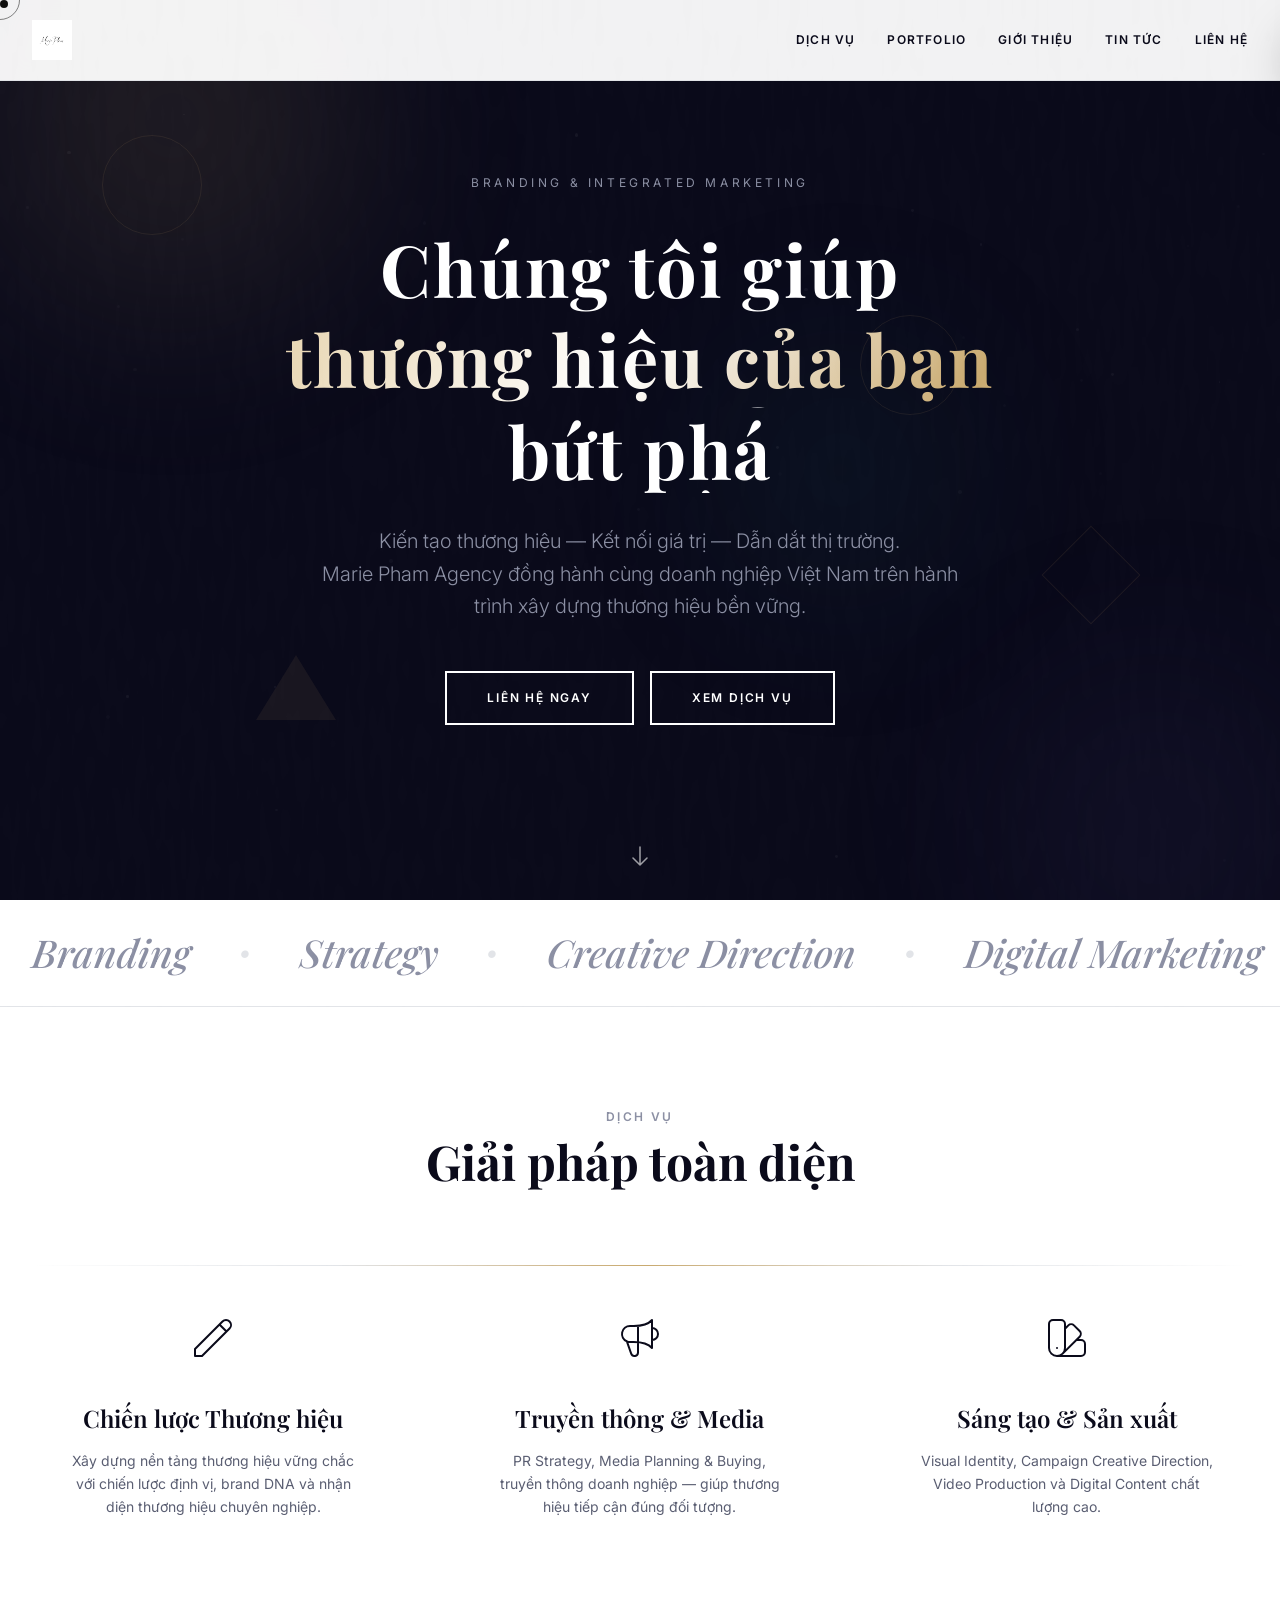
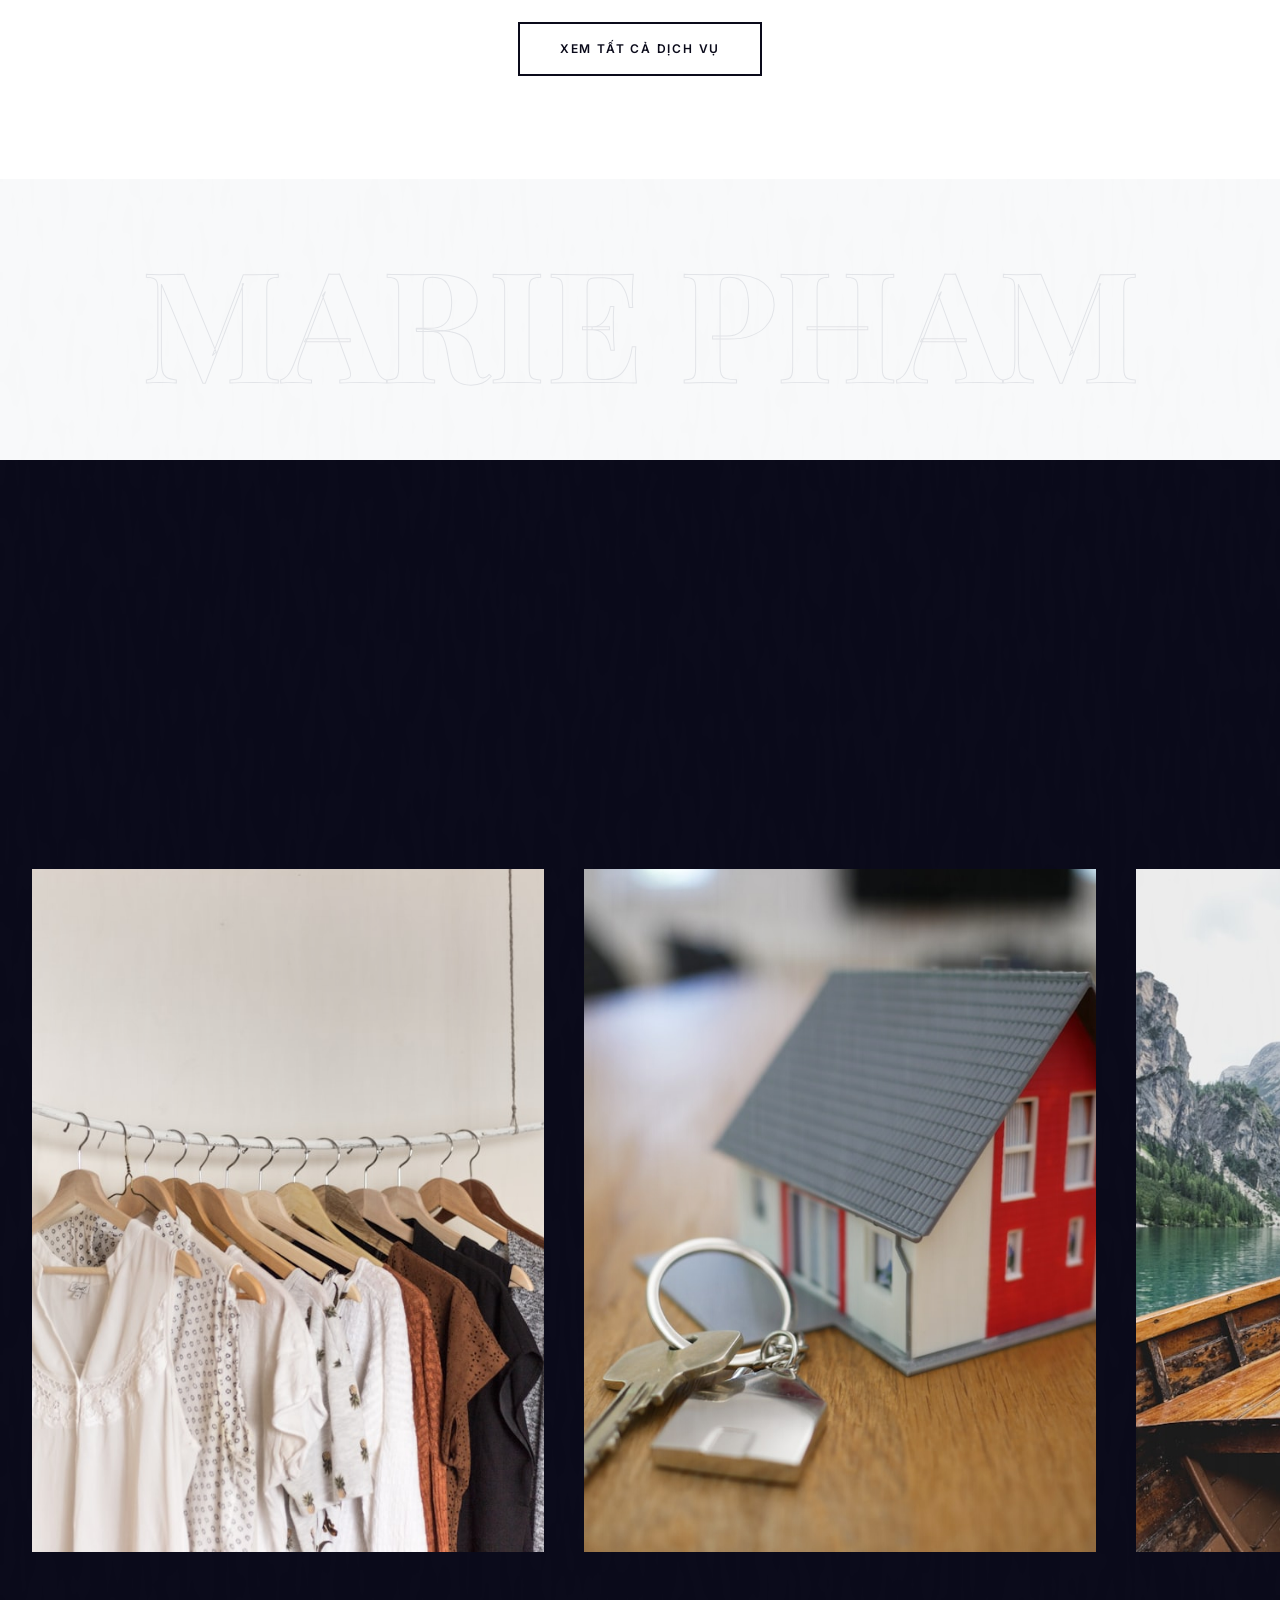
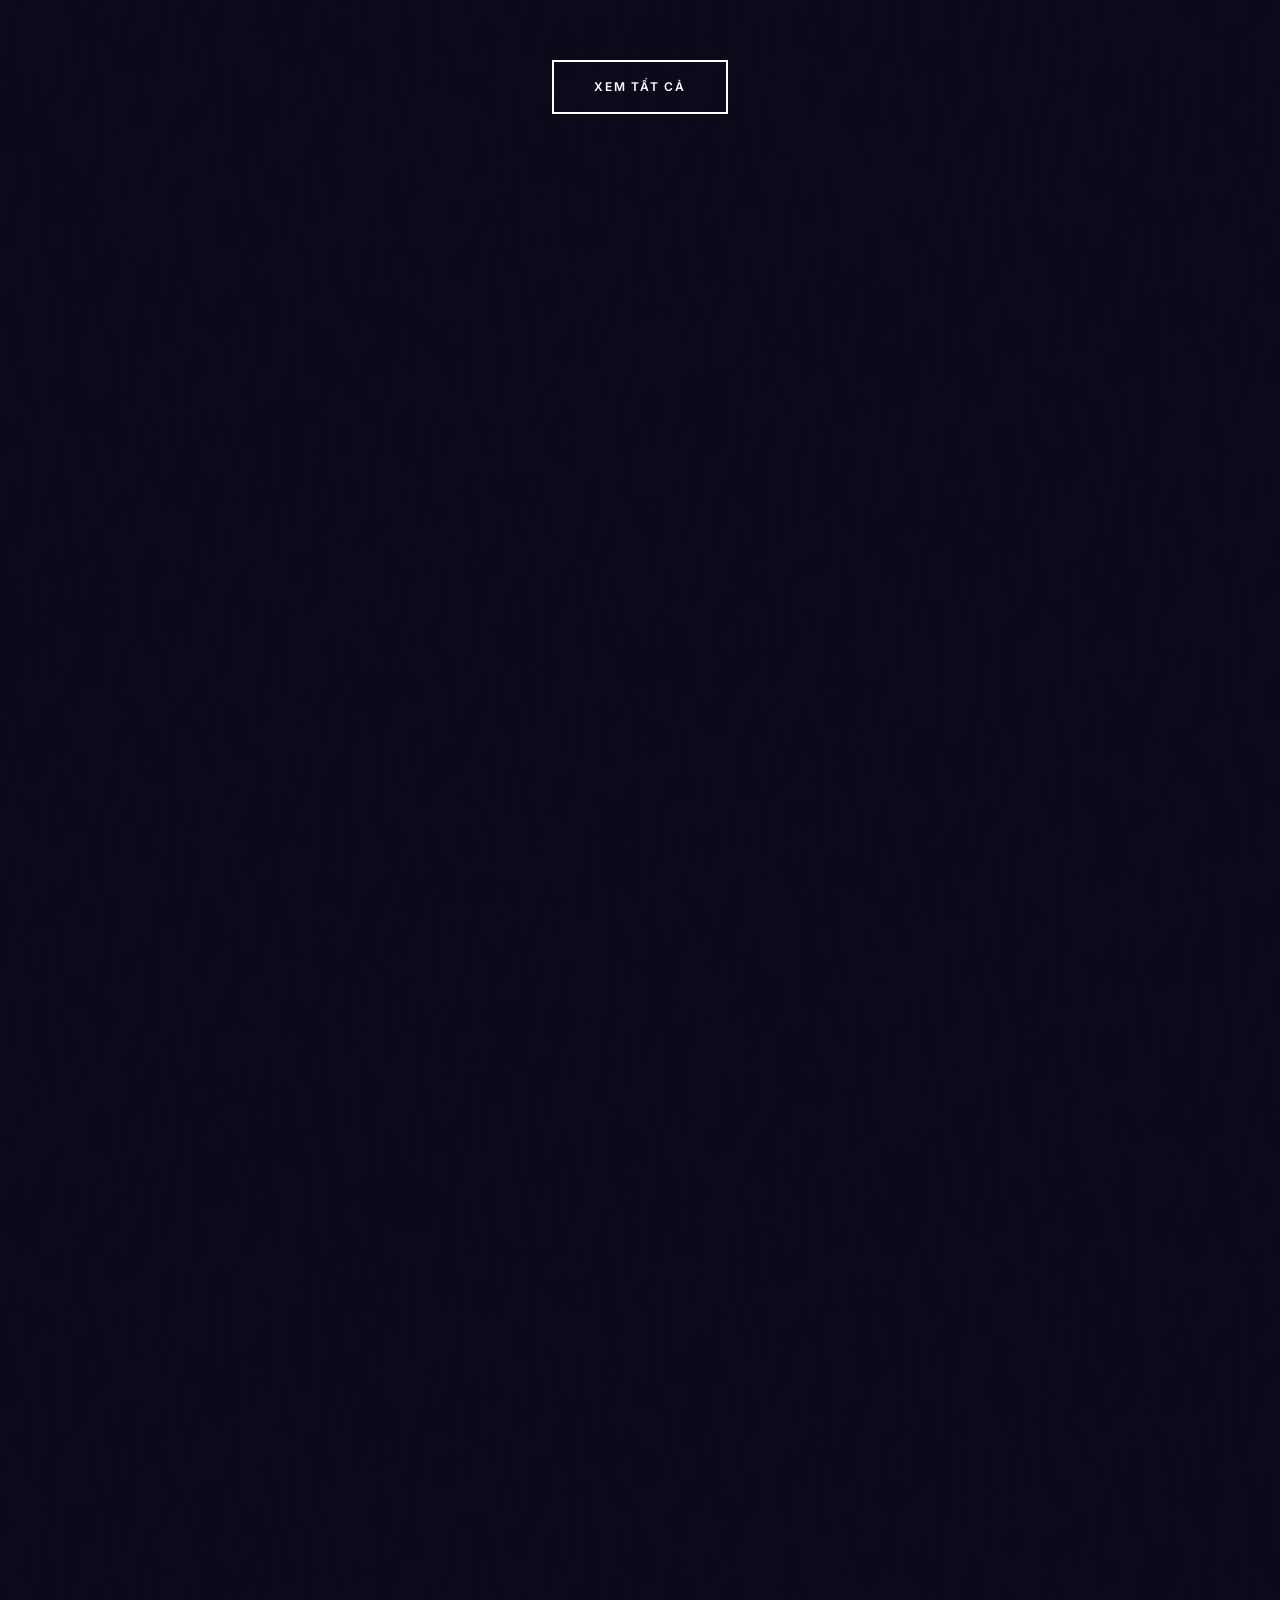
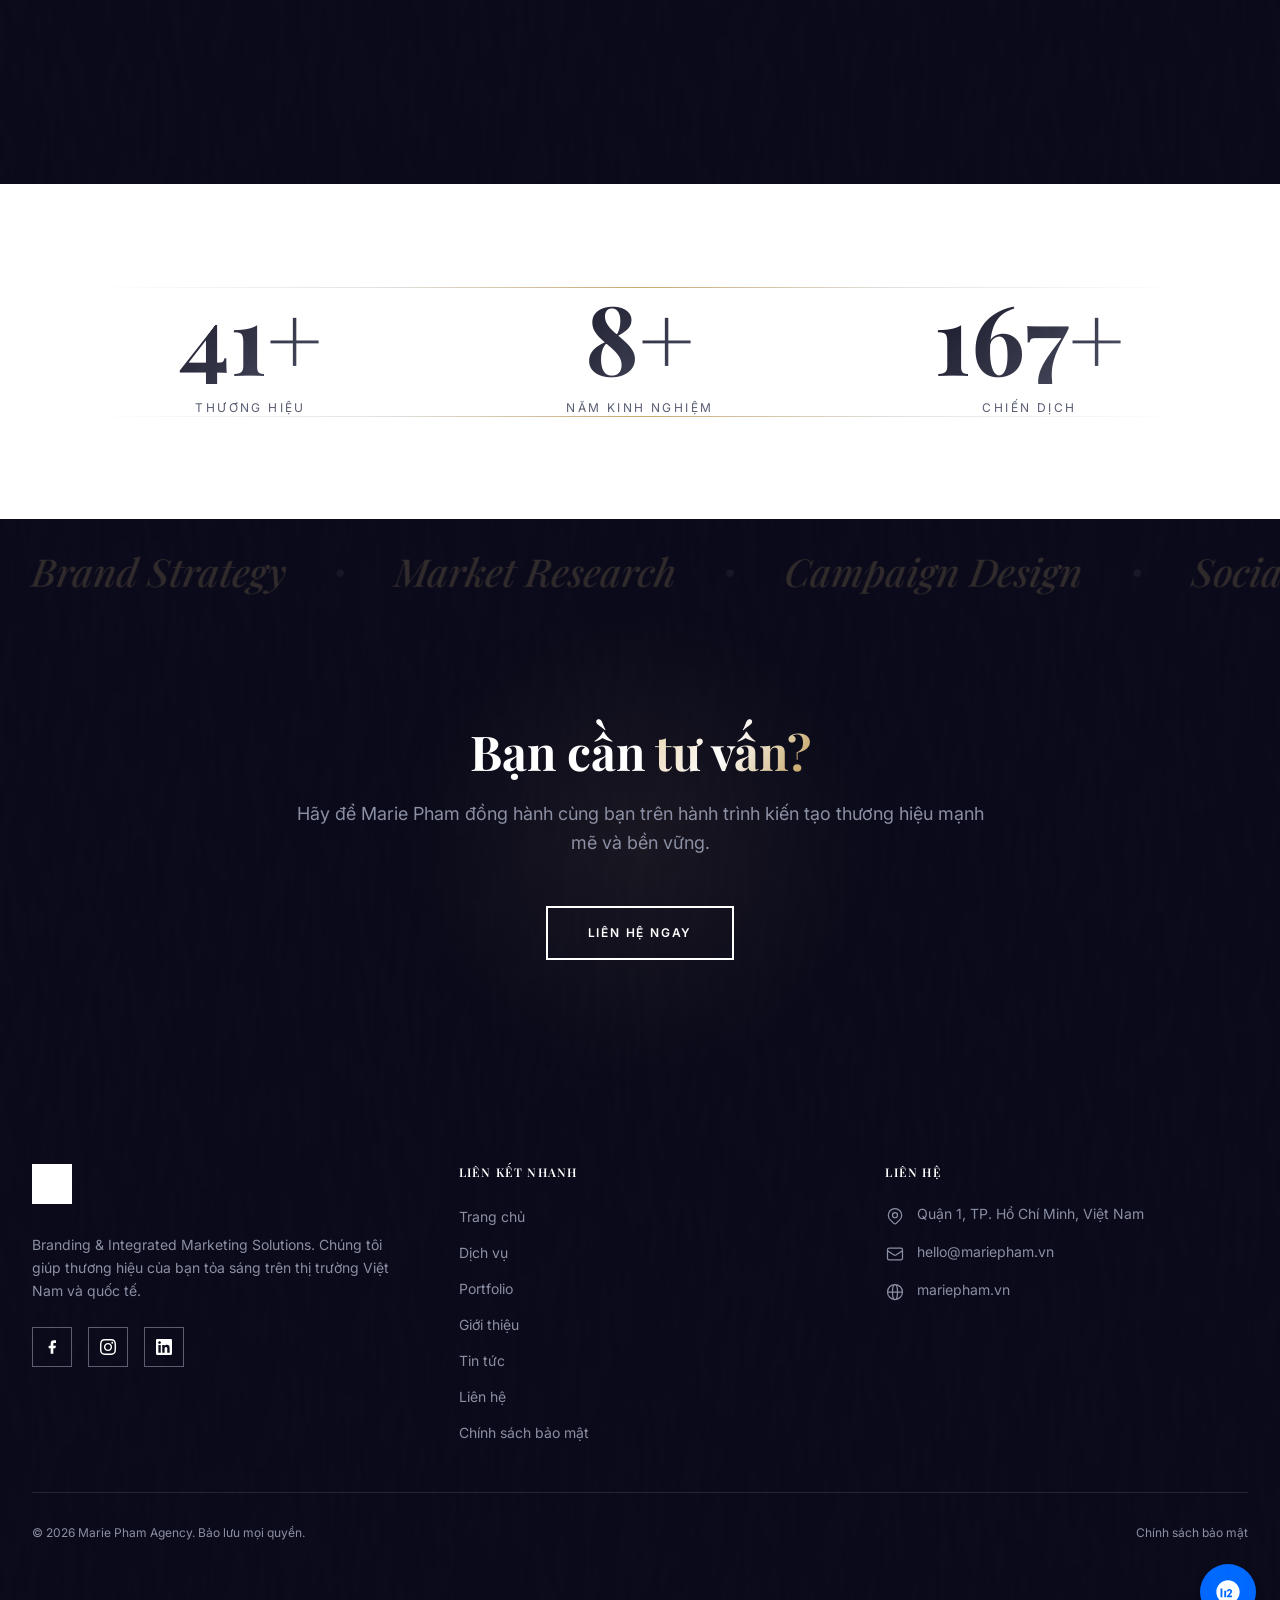
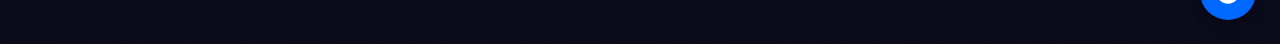
==== index.html @ eb699163 "Initial commit: Marie Pham Agency static site Astro-built Vietnamese branding & marketing agency web" ====
<!DOCTYPE html><html lang="vi"> <head><meta charset="UTF-8"><meta name="viewport" content="width=device-width, initial-scale=1.0"><meta name="description" content="Marie Pham Agency — Giải pháp branding và marketing tích hợp chuyên nghiệp tại Việt Nam. Tư vấn chiến lược thương hiệu cho start-up và doanh nghiệp vừa và nhỏ."><meta name="generator" content="Astro v6.1.10"><link rel="canonical" href="http://15.135.214.42/"><link rel="icon" type="image/svg+xml" href="/favicon.svg"><link rel="icon" type="image/x-icon" href="/favicon.ico"><meta property="og:title" content="Trang chủ | Marie Pham Agency"><meta property="og:description" content="Marie Pham Agency — Giải pháp branding và marketing tích hợp chuyên nghiệp tại Việt Nam. Tư vấn chiến lược thương hiệu cho start-up và doanh nghiệp vừa và nhỏ."><meta property="og:image" content="http://15.135.214.42/images/hero-dark.jpg"><meta property="og:url" content="http://15.135.214.42/"><meta property="og:type" content="website"><meta property="og:locale" content="vi_VN"><meta name="twitter:card" content="summary_large_image"><link rel="preconnect" href="https://fonts.googleapis.com"><link rel="preconnect" href="https://fonts.gstatic.com" crossorigin><link href="https://fonts.googleapis.com/css2?family=Inter:wght@300;400;500;600;700&family=Playfair+Display:ital,wght@0,400;0,500;0,600;0,700;1,400;1,500&display=swap" rel="stylesheet"><title>Trang chủ | Marie Pham Agency</title><meta name="astro-view-transitions-enabled" content="true"><meta name="astro-view-transitions-fallback" content="animate"><script type="module" src="/_astro/ClientRouter.astro_astro_type_script_index_0_lang.j56hQv-j.js"></script><link rel="stylesheet" href="/_astro/Layout.DgjwpuRf.css"></head> <body class="bg-brand-white text-brand-black antialiased"> <!-- Branded intro loader --> <div id="intro-loader" class="intro-loader"> <div class="intro-inner"> <div class="intro-line"></div> <span class="intro-text">Marie Pham</span> <span class="intro-sub">Agency</span> <div class="intro-line"></div> </div> </div> <div class="cursor-dot" id="cursor-dot"></div> <div class="cursor-ring" id="cursor-ring"></div> <!-- Cursor sparkle canvas --> <canvas id="sparkle-canvas" class="sparkle-canvas"></canvas> <header id="site-header" class="fixed top-0 left-0 right-0 z-50 transition-all duration-500 border-b header-solid"> <div class="max-w-7xl mx-auto px-4 sm:px-6 lg:px-8"> <div class="flex items-center justify-between h-20"> <!-- Logo --> <a href="/" class="flex items-center"> <img id="header-logo" src="/images/client-logo.jpg" alt="Marie Pham" class="h-10 w-auto"> </a> <!-- Desktop Navigation --> <nav class="hidden lg:flex items-center gap-8" aria-label="Main navigation"> <a href="/dich-vu" class="nav-link text-xs font-semibold uppercase tracking-widest transition-colors duration-400"> Dịch vụ </a><a href="/portfolio" class="nav-link text-xs font-semibold uppercase tracking-widest transition-colors duration-400"> Portfolio </a><a href="/gioi-thieu" class="nav-link text-xs font-semibold uppercase tracking-widest transition-colors duration-400"> Giới thiệu </a><a href="/tin-tuc" class="nav-link text-xs font-semibold uppercase tracking-widest transition-colors duration-400"> Tin tức </a><a href="/lien-he" class="nav-link text-xs font-semibold uppercase tracking-widest transition-colors duration-400"> Liên hệ </a> </nav> <!-- Mobile Menu Button --> <button id="menu-toggle" class="lg:hidden flex flex-col items-center justify-center w-10 h-10 gap-1.5" aria-label="Toggle menu" aria-expanded="false"> <span class="menu-bar block w-6 h-0.5 transition-all duration-300" id="bar1"></span> <span class="menu-bar block w-6 h-0.5 transition-all duration-300" id="bar2"></span> <span class="menu-bar block w-4 h-0.5 transition-all duration-300 ml-auto" id="bar3"></span> </button> </div> </div> <!-- Mobile Menu --> <div id="mobile-menu" class="mobile-menu fixed top-0 right-0 w-80 h-full bg-brand-white z-50 shadow-2xl flex flex-col"> <div class="flex items-center justify-between px-6 h-20 border-b border-brand-gray-200"> <img src="/images/client-logo.jpg" alt="Marie Pham" class="h-8 w-auto"> <button id="menu-close" class="w-10 h-10 flex items-center justify-center" aria-label="Close menu"> <svg class="w-6 h-6" fill="none" stroke="currentColor" viewBox="0 0 24 24"> <path stroke-linecap="round" stroke-linejoin="round" stroke-width="1.5" d="M6 18L18 6M6 6l12 12"></path> </svg> </button> </div> <nav class="flex flex-col px-6 py-8 gap-6" aria-label="Mobile navigation"> <a href="/" class="text-sm font-semibold uppercase tracking-widest text-brand-black hover:text-brand-gray-400 transition-colors duration-300">
Trang chủ
</a> <a href="/dich-vu" class="text-sm font-semibold uppercase tracking-widest text-brand-black hover:text-brand-gray-400 transition-colors duration-300"> Dịch vụ </a><a href="/portfolio" class="text-sm font-semibold uppercase tracking-widest text-brand-black hover:text-brand-gray-400 transition-colors duration-300"> Portfolio </a><a href="/gioi-thieu" class="text-sm font-semibold uppercase tracking-widest text-brand-black hover:text-brand-gray-400 transition-colors duration-300"> Giới thiệu </a><a href="/tin-tuc" class="text-sm font-semibold uppercase tracking-widest text-brand-black hover:text-brand-gray-400 transition-colors duration-300"> Tin tức </a><a href="/lien-he" class="text-sm font-semibold uppercase tracking-widest text-brand-black hover:text-brand-gray-400 transition-colors duration-300"> Liên hệ </a> </nav> </div> <!-- Overlay --> <div id="menu-overlay" class="fixed inset-0 bg-black/50 z-40 hidden"></div> </header> <!-- Spacer for fixed header --> <div id="header-spacer" class="h-20"></div> <script type="module">const c=document.getElementById("menu-toggle"),i=document.getElementById("menu-close"),s=document.getElementById("mobile-menu"),o=document.getElementById("menu-overlay"),e=document.getElementById("site-header"),t=document.getElementById("header-logo"),n=document.getElementById("header-spacer");function r(){s?.classList.add("open"),o?.classList.remove("hidden"),document.body.style.overflow="hidden"}function d(){s?.classList.remove("open"),o?.classList.add("hidden"),document.body.style.overflow=""}c?.addEventListener("click",r);i?.addEventListener("click",d);o?.addEventListener("click",d);s?.querySelectorAll("a").forEach(a=>{a.addEventListener("click",d)});const m=window.location.pathname==="/"||window.location.pathname==="";function l(){e&&(m&&window.scrollY<80?(e.classList.remove("header-solid"),e.classList.add("header-transparent"),t&&(t.style.filter="brightness(0) invert(1)"),n&&(n.style.display="none")):(e.classList.remove("header-transparent"),e.classList.add("header-solid"),t&&(t.style.filter=""),n&&(n.style.display="")))}l();window.addEventListener("scroll",l,{passive:!0});</script> <main>   <section class="relative min-h-[100svh] flex items-center justify-center bg-brand-black overflow-hidden -mt-20"> <!-- Aurora gradient blobs (mouse-interactive on desktop) --> <div class="hero-aurora"> <div class="aurora-blob aurora-blob-1"></div> <div class="aurora-blob aurora-blob-2"></div> <div class="aurora-blob aurora-blob-3"></div> </div> <!-- Floating particles --> <div class="hero-particles"></div> <!-- Geometric shapes --> <div class="geo-shapes"> <div class="geo-shape geo-shape--circle"></div> <div class="geo-shape geo-shape--square"></div> <div class="geo-shape geo-shape--triangle"></div> <div class="geo-shape geo-shape--circle"></div> </div> <div class="relative z-10 text-center text-white px-4 sm:px-6 max-w-5xl mx-auto"> <p class="text-[0.65rem] sm:text-xs uppercase tracking-[0.25em] sm:tracking-[0.3em] text-brand-gray-400 mb-6 sm:mb-8 fade-in">
Branding & Integrated Marketing
</p> <h1 class="font-heading text-3xl sm:text-4xl md:text-5xl lg:text-6xl xl:text-7xl 2xl:text-8xl font-bold tracking-wide leading-tight mb-6 sm:mb-8"> <span class="text-reveal-line"><span>Chúng tôi giúp</span></span> <span class="text-reveal-line"><span class="text-shimmer">thương hiệu của bạn</span></span> <span class="text-reveal-line"> <span> <span class="word-morph" style="height:1.2em;"> <span class="word-morph-inner"> <span class="word-morph-word">tỏa sáng</span> <span class="word-morph-word">bứt phá</span> <span class="word-morph-word">dẫn đầu</span> <span class="word-morph-word">tỏa sáng</span> </span> </span> </span> </span> </h1> <p class="text-sm sm:text-base md:text-lg lg:text-xl text-brand-gray-400 font-light max-w-2xl mx-auto mb-8 sm:mb-12 fade-in leading-relaxed">
Kiến tạo thương hiệu — Kết nối giá trị — Dẫn dắt thị trường.<br class="hidden sm:block">
Marie Pham Agency đồng hành cùng doanh nghiệp Việt Nam trên hành trình xây dựng thương hiệu bền vững.
</p> <div class="flex flex-col sm:flex-row items-center justify-center gap-3 sm:gap-4 fade-in"> <a href="/lien-he" class="btn btn-outline btn-magnetic w-full sm:w-auto">Liên hệ ngay</a> <a href="/dich-vu" class="btn btn-outline btn-magnetic w-full sm:w-auto">Xem dịch vụ</a> </div> </div> <!-- Scroll indicator --> <div class="absolute bottom-6 sm:bottom-8 left-1/2 -translate-x-1/2 text-white animate-bounce opacity-60"> <svg class="w-5 h-5 sm:w-6 sm:h-6" fill="none" stroke="currentColor" viewBox="0 0 24 24"> <path stroke-linecap="round" stroke-linejoin="round" stroke-width="1.5" d="M19 14l-7 7m0 0l-7-7m7 7V3"></path> </svg> </div> </section>  <section class="py-4 sm:py-6 bg-brand-white overflow-hidden border-b border-brand-gray-200 velocity-marquee"> <div class="marquee-track"> <span class="marquee-item">Branding</span> <span class="marquee-separator">&bull;</span> <span class="marquee-item">Strategy</span> <span class="marquee-separator">&bull;</span> <span class="marquee-item">Creative Direction</span> <span class="marquee-separator">&bull;</span> <span class="marquee-item">Digital Marketing</span> <span class="marquee-separator">&bull;</span> <span class="marquee-item">Visual Identity</span> <span class="marquee-separator">&bull;</span> <span class="marquee-item">Media Planning</span> <span class="marquee-separator">&bull;</span> <span class="marquee-item">PR & Communication</span> <span class="marquee-separator">&bull;</span> <span class="marquee-item">Video Production</span> <span class="marquee-separator">&bull;</span> <span class="marquee-item">Branding</span> <span class="marquee-separator">&bull;</span> <span class="marquee-item">Strategy</span> <span class="marquee-separator">&bull;</span> <span class="marquee-item">Creative Direction</span> <span class="marquee-separator">&bull;</span> <span class="marquee-item">Digital Marketing</span> <span class="marquee-separator">&bull;</span> <span class="marquee-item">Visual Identity</span> <span class="marquee-separator">&bull;</span> <span class="marquee-item">Media Planning</span> <span class="marquee-separator">&bull;</span> <span class="marquee-item">PR & Communication</span> <span class="marquee-separator">&bull;</span> <span class="marquee-item">Video Production</span> <span class="marquee-separator">&bull;</span> </div> </section>  <section class="section-padding bg-brand-white"> <div class="max-w-7xl mx-auto px-4 sm:px-6 lg:px-8"> <div class="text-center mb-12 md:mb-16 lg:mb-20 fade-in"> <span class="text-[0.65rem] sm:text-xs font-semibold uppercase tracking-[0.2em] text-brand-gray-400 block mb-3">Dịch vụ</span> <h2 class="font-heading text-2xl sm:text-3xl md:text-4xl lg:text-5xl font-bold text-brand-black">Giải pháp toàn diện</h2> </div> <div class="line-grow mb-12 md:mb-16"></div> <div class="grid grid-cols-1 md:grid-cols-3 gap-8 lg:gap-16 stagger-children"> <div class="service-card text-center"> <div class="service-icon-wrap w-14 h-14 sm:w-16 sm:h-16 mx-auto mb-6 sm:mb-8 flex items-center justify-center"> <svg class="w-10 h-10 sm:w-12 sm:h-12 text-brand-black" fill="none" stroke="currentColor" viewBox="0 0 24 24" stroke-width="1"> <path stroke-linecap="round" stroke-linejoin="round" d="M15.232 5.232l3.536 3.536m-2.036-5.036a2.5 2.5 0 113.536 3.536L6.5 21.036H3v-3.572L16.732 3.732z"></path> </svg> </div> <h3 class="font-heading text-lg sm:text-xl md:text-2xl font-semibold mb-3 sm:mb-4">Chiến lược Thương hiệu</h3> <p class="text-brand-gray-600 text-sm leading-relaxed">
Xây dựng nền tảng thương hiệu vững chắc với chiến lược định vị, brand DNA và nhận diện thương hiệu chuyên nghiệp.
</p> </div> <div class="service-card text-center"> <div class="service-icon-wrap w-14 h-14 sm:w-16 sm:h-16 mx-auto mb-6 sm:mb-8 flex items-center justify-center"> <svg class="w-10 h-10 sm:w-12 sm:h-12 text-brand-black" fill="none" stroke="currentColor" viewBox="0 0 24 24" stroke-width="1"> <path stroke-linecap="round" stroke-linejoin="round" d="M11 5.882V19.24a1.76 1.76 0 01-3.417.592l-2.147-6.15M18 13a3 3 0 100-6M5.436 13.683A4.001 4.001 0 017 6h1.832c4.1 0 7.625-1.234 9.168-3v14c-1.543-1.766-5.067-3-9.168-3H7a3.988 3.988 0 01-1.564-.317z"></path> </svg> </div> <h3 class="font-heading text-lg sm:text-xl md:text-2xl font-semibold mb-3 sm:mb-4">Truyền thông & Media</h3> <p class="text-brand-gray-600 text-sm leading-relaxed">
PR Strategy, Media Planning & Buying, truyền thông doanh nghiệp — giúp thương hiệu tiếp cận đúng đối tượng.
</p> </div> <div class="service-card text-center"> <div class="service-icon-wrap w-14 h-14 sm:w-16 sm:h-16 mx-auto mb-6 sm:mb-8 flex items-center justify-center"> <svg class="w-10 h-10 sm:w-12 sm:h-12 text-brand-black" fill="none" stroke="currentColor" viewBox="0 0 24 24" stroke-width="1"> <path stroke-linecap="round" stroke-linejoin="round" d="M7 21a4 4 0 01-4-4V5a2 2 0 012-2h4a2 2 0 012 2v12a4 4 0 01-4 4zm0 0h12a2 2 0 002-2v-4a2 2 0 00-2-2h-2.343M11 7.343l1.657-1.657a2 2 0 012.828 0l2.829 2.829a2 2 0 010 2.828l-8.486 8.485M7 17h.01"></path> </svg> </div> <h3 class="font-heading text-lg sm:text-xl md:text-2xl font-semibold mb-3 sm:mb-4">Sáng tạo & Sản xuất</h3> <p class="text-brand-gray-600 text-sm leading-relaxed">
Visual Identity, Campaign Creative Direction, Video Production và Digital Content chất lượng cao.
</p> </div> </div> <div class="text-center mt-12 md:mt-16 fade-in"> <a href="/dich-vu" class="btn btn-outline-dark btn-magnetic">Xem tất cả dịch vụ</a> </div> </div> </section>  <section class="py-8 sm:py-12 md:py-16 bg-brand-gray-50 overflow-hidden"> <div class="px-4 sm:px-8"> <div class="stroke-text text-center" aria-hidden="true">MARIE PHAM</div> </div> </section>  <section class="bg-brand-black hscroll-showcase"> <div class="py-12 sm:py-16 md:py-20 px-4 sm:px-6 lg:px-8 max-w-7xl mx-auto"> <div class="text-center mb-10 sm:mb-12 md:mb-16 fade-in"> <span class="text-[0.65rem] sm:text-xs font-semibold uppercase tracking-[0.2em] text-brand-gray-400 block mb-3">Portfolio</span> <h2 class="font-heading text-2xl sm:text-3xl md:text-4xl lg:text-5xl font-bold text-white">Dự án nổi bật</h2> </div> </div> <div class="hscroll-track pb-12 sm:pb-16 md:pb-20"> <div class="hscroll-card"> <img src="/images/portfolio-fashion.jpg" alt="Fashion Brand Identity" loading="lazy"> <div class="hscroll-card-overlay"> <span class="text-[0.6rem] sm:text-xs uppercase tracking-widest text-brand-accent-light block mb-1">Branding</span> <h3 class="font-heading text-lg sm:text-xl md:text-2xl font-semibold">Fashion Brand Identity</h3> </div> </div> <div class="hscroll-card"> <img src="/images/portfolio-realestate.jpg" alt="Luxury Real Estate" loading="lazy"> <div class="hscroll-card-overlay"> <span class="text-[0.6rem] sm:text-xs uppercase tracking-widest text-brand-accent-light block mb-1">Marketing</span> <h3 class="font-heading text-lg sm:text-xl md:text-2xl font-semibold">Luxury Real Estate</h3> </div> </div> <div class="hscroll-card"> <img src="/images/portfolio-travel.jpg" alt="Travel & Hospitality" loading="lazy"> <div class="hscroll-card-overlay"> <span class="text-[0.6rem] sm:text-xs uppercase tracking-widest text-brand-accent-light block mb-1">Creative</span> <h3 class="font-heading text-lg sm:text-xl md:text-2xl font-semibold">Travel & Hospitality</h3> </div> </div> <div class="hscroll-card"> <img src="/images/portfolio-startup.jpg" alt="Startup Tech Branding" loading="lazy"> <div class="hscroll-card-overlay"> <span class="text-[0.6rem] sm:text-xs uppercase tracking-widest text-brand-accent-light block mb-1">Branding</span> <h3 class="font-heading text-lg sm:text-xl md:text-2xl font-semibold">Startup Tech Branding</h3> </div> </div> <div class="hscroll-card"> <img src="/images/portfolio-fnb.jpg" alt="F&B Campaign" loading="lazy"> <div class="hscroll-card-overlay"> <span class="text-[0.6rem] sm:text-xs uppercase tracking-widest text-brand-accent-light block mb-1">Marketing</span> <h3 class="font-heading text-lg sm:text-xl md:text-2xl font-semibold">F&B Campaign</h3> </div> </div> <div class="hscroll-card"> <img src="/images/portfolio-resort.jpg" alt="Resort Marketing" loading="lazy"> <div class="hscroll-card-overlay"> <span class="text-[0.6rem] sm:text-xs uppercase tracking-widest text-brand-accent-light block mb-1">Creative</span> <h3 class="font-heading text-lg sm:text-xl md:text-2xl font-semibold">Resort Marketing</h3> </div> </div> </div> <div class="text-center pb-12 sm:pb-16 md:pb-20 fade-in"> <a href="/portfolio" class="btn btn-outline btn-magnetic">Xem tất cả</a> </div> </section>  <section class="section-padding bg-brand-white"> <div class="max-w-6xl mx-auto px-4 sm:px-6 lg:px-8"> <div class="line-grow mb-12 md:mb-16"></div> <div class="grid grid-cols-3 gap-4 sm:gap-8 lg:gap-20 text-center stagger-children"> <div> <span class="counter-number font-heading text-4xl sm:text-5xl md:text-6xl lg:text-7xl xl:text-8xl font-bold block" data-target="50" data-suffix="+">0</span> <p class="text-brand-gray-600 text-[0.6rem] sm:text-xs uppercase tracking-[0.15em] sm:tracking-[0.2em] mt-2 sm:mt-4">Thương hiệu</p> </div> <div> <span class="counter-number font-heading text-4xl sm:text-5xl md:text-6xl lg:text-7xl xl:text-8xl font-bold block" data-target="10" data-suffix="+">0</span> <p class="text-brand-gray-600 text-[0.6rem] sm:text-xs uppercase tracking-[0.15em] sm:tracking-[0.2em] mt-2 sm:mt-4">Năm kinh nghiệm</p> </div> <div> <span class="counter-number font-heading text-4xl sm:text-5xl md:text-6xl lg:text-7xl xl:text-8xl font-bold block" data-target="200" data-suffix="+">0</span> <p class="text-brand-gray-600 text-[0.6rem] sm:text-xs uppercase tracking-[0.15em] sm:tracking-[0.2em] mt-2 sm:mt-4">Chiến dịch</p> </div> </div> <div class="line-grow mt-12 md:mt-16"></div> </div> </section>  <section class="py-4 sm:py-6 bg-brand-black overflow-hidden velocity-marquee"> <div class="marquee-track" style="animation-direction: reverse;"> <span class="marquee-item" style="color: rgba(201,169,110,0.2);">Brand Strategy</span> <span class="marquee-separator" style="color: rgba(255,255,255,0.05);">&bull;</span> <span class="marquee-item" style="color: rgba(201,169,110,0.2);">Market Research</span> <span class="marquee-separator" style="color: rgba(255,255,255,0.05);">&bull;</span> <span class="marquee-item" style="color: rgba(201,169,110,0.2);">Campaign Design</span> <span class="marquee-separator" style="color: rgba(255,255,255,0.05);">&bull;</span> <span class="marquee-item" style="color: rgba(201,169,110,0.2);">Social Media</span> <span class="marquee-separator" style="color: rgba(255,255,255,0.05);">&bull;</span> <span class="marquee-item" style="color: rgba(201,169,110,0.2);">KOL Marketing</span> <span class="marquee-separator" style="color: rgba(255,255,255,0.05);">&bull;</span> <span class="marquee-item" style="color: rgba(201,169,110,0.2);">Photoshoot</span> <span class="marquee-separator" style="color: rgba(255,255,255,0.05);">&bull;</span> <span class="marquee-item" style="color: rgba(201,169,110,0.2);">Brand Strategy</span> <span class="marquee-separator" style="color: rgba(255,255,255,0.05);">&bull;</span> <span class="marquee-item" style="color: rgba(201,169,110,0.2);">Market Research</span> <span class="marquee-separator" style="color: rgba(255,255,255,0.05);">&bull;</span> <span class="marquee-item" style="color: rgba(201,169,110,0.2);">Campaign Design</span> <span class="marquee-separator" style="color: rgba(255,255,255,0.05);">&bull;</span> <span class="marquee-item" style="color: rgba(201,169,110,0.2);">Social Media</span> <span class="marquee-separator" style="color: rgba(255,255,255,0.05);">&bull;</span> <span class="marquee-item" style="color: rgba(201,169,110,0.2);">KOL Marketing</span> <span class="marquee-separator" style="color: rgba(255,255,255,0.05);">&bull;</span> <span class="marquee-item" style="color: rgba(201,169,110,0.2);">Photoshoot</span> <span class="marquee-separator" style="color: rgba(255,255,255,0.05);">&bull;</span> </div> </section>  <section class="section-padding bg-brand-black text-white text-center cta-glow"> <div class="max-w-3xl mx-auto px-4 sm:px-6 lg:px-8 fade-in"> <h2 class="font-heading text-2xl sm:text-3xl md:text-4xl lg:text-5xl font-bold mb-4 sm:mb-6">
Bạn cần <span class="text-shimmer">tư vấn?</span> </h2> <p class="text-brand-gray-400 text-sm sm:text-base md:text-lg mb-8 sm:mb-12 leading-relaxed">
Hãy để Marie Pham đồng hành cùng bạn trên hành trình kiến tạo thương hiệu mạnh mẽ và bền vững.
</p> <a href="/lien-he" class="btn btn-outline btn-magnetic">Liên hệ ngay</a> </div> </section>  </main> <footer class="bg-brand-black text-white"> <div class="max-w-7xl mx-auto px-4 sm:px-6 lg:px-8 section-padding"> <div class="grid grid-cols-1 sm:grid-cols-2 md:grid-cols-3 gap-10 sm:gap-12 lg:gap-16"> <!-- About --> <div class="sm:col-span-2 md:col-span-1"> <a href="/" class="inline-block mb-5 sm:mb-6"> <img src="/images/client-logo.jpg" alt="Marie Pham" class="h-8 sm:h-10 w-auto" style="filter: brightness(0) invert(1);"> </a> <p class="text-brand-gray-400 text-xs sm:text-sm leading-relaxed mb-5 sm:mb-6">
Branding & Integrated Marketing Solutions. Chúng tôi giúp thương hiệu của bạn tỏa sáng trên thị trường Việt Nam và quốc tế.
</p> <div class="flex gap-3 sm:gap-4"> <a href="https://facebook.com/mariepham.vn" target="_blank" rel="noopener noreferrer" class="footer-social w-10 h-10 border border-brand-gray-600 flex items-center justify-center hover:bg-white hover:text-brand-black transition-all duration-400" aria-label="Facebook"> <svg class="w-4 h-4" fill="currentColor" viewBox="0 0 24 24"><path d="M18 2h-3a5 5 0 00-5 5v3H7v4h3v8h4v-8h3l1-4h-4V7a1 1 0 011-1h3z"></path></svg> </a> <a href="https://instagram.com/mariepham.vn" target="_blank" rel="noopener noreferrer" class="footer-social w-10 h-10 border border-brand-gray-600 flex items-center justify-center hover:bg-white hover:text-brand-black transition-all duration-400" aria-label="Instagram"> <svg class="w-4 h-4" fill="currentColor" viewBox="0 0 24 24"><path d="M12 2.163c3.204 0 3.584.012 4.85.07 3.252.148 4.771 1.691 4.919 4.919.058 1.265.069 1.645.069 4.849 0 3.205-.012 3.584-.069 4.849-.149 3.225-1.664 4.771-4.919 4.919-1.266.058-1.644.07-4.85.07-3.204 0-3.584-.012-4.849-.07-3.26-.149-4.771-1.699-4.919-4.92-.058-1.265-.07-1.644-.07-4.849 0-3.204.013-3.583.07-4.849.149-3.227 1.664-4.771 4.919-4.919 1.266-.057 1.645-.069 4.849-.069zm0-2.163c-3.259 0-3.667.014-4.947.072-4.358.2-6.78 2.618-6.98 6.98-.059 1.281-.073 1.689-.073 4.948 0 3.259.014 3.668.072 4.948.2 4.358 2.618 6.78 6.98 6.98 1.281.058 1.689.072 4.948.072 3.259 0 3.668-.014 4.948-.072 4.354-.2 6.782-2.618 6.979-6.98.059-1.28.073-1.689.073-4.948 0-3.259-.014-3.667-.072-4.947-.196-4.354-2.617-6.78-6.979-6.98-1.281-.059-1.69-.073-4.949-.073zm0 5.838c-3.403 0-6.162 2.759-6.162 6.162s2.759 6.163 6.162 6.163 6.162-2.759 6.162-6.163c0-3.403-2.759-6.162-6.162-6.162zm0 10.162c-2.209 0-4-1.79-4-4 0-2.209 1.791-4 4-4s4 1.791 4 4c0 2.21-1.791 4-4 4zm6.406-11.845c-.796 0-1.441.645-1.441 1.44s.645 1.44 1.441 1.44c.795 0 1.439-.645 1.439-1.44s-.644-1.44-1.439-1.44z"></path></svg> </a> <a href="https://linkedin.com/company/mariepham" target="_blank" rel="noopener noreferrer" class="footer-social w-10 h-10 border border-brand-gray-600 flex items-center justify-center hover:bg-white hover:text-brand-black transition-all duration-400" aria-label="LinkedIn"> <svg class="w-4 h-4" fill="currentColor" viewBox="0 0 24 24"><path d="M20.447 20.452h-3.554v-5.569c0-1.328-.027-3.037-1.852-3.037-1.853 0-2.136 1.445-2.136 2.939v5.667H9.351V9h3.414v1.561h.046c.477-.9 1.637-1.85 3.37-1.85 3.601 0 4.267 2.37 4.267 5.455v6.286zM5.337 7.433c-1.144 0-2.063-.926-2.063-2.065 0-1.138.92-2.063 2.063-2.063 1.14 0 2.064.925 2.064 2.063 0 1.139-.925 2.065-2.064 2.065zm1.782 13.019H3.555V9h3.564v11.452zM22.225 0H1.771C.792 0 0 .774 0 1.729v20.542C0 23.227.792 24 1.771 24h20.451C23.2 24 24 23.227 24 22.271V1.729C24 .774 23.2 0 22.222 0h.003z"></path></svg> </a> </div> </div> <!-- Quick Links --> <div> <h4 class="text-[0.65rem] sm:text-xs font-semibold uppercase tracking-widest mb-5 sm:mb-6">Liên kết nhanh</h4> <ul class="space-y-2 sm:space-y-3"> <li> <a href="/" class="text-brand-gray-400 text-xs sm:text-sm hover:text-brand-accent transition-colors duration-300"> Trang chủ </a> </li><li> <a href="/dich-vu" class="text-brand-gray-400 text-xs sm:text-sm hover:text-brand-accent transition-colors duration-300"> Dịch vụ </a> </li><li> <a href="/portfolio" class="text-brand-gray-400 text-xs sm:text-sm hover:text-brand-accent transition-colors duration-300"> Portfolio </a> </li><li> <a href="/gioi-thieu" class="text-brand-gray-400 text-xs sm:text-sm hover:text-brand-accent transition-colors duration-300"> Giới thiệu </a> </li><li> <a href="/tin-tuc" class="text-brand-gray-400 text-xs sm:text-sm hover:text-brand-accent transition-colors duration-300"> Tin tức </a> </li><li> <a href="/lien-he" class="text-brand-gray-400 text-xs sm:text-sm hover:text-brand-accent transition-colors duration-300"> Liên hệ </a> </li><li> <a href="/chinh-sach-bao-mat" class="text-brand-gray-400 text-xs sm:text-sm hover:text-brand-accent transition-colors duration-300"> Chính sách bảo mật </a> </li> </ul> </div> <!-- Contact Info --> <div> <h4 class="text-[0.65rem] sm:text-xs font-semibold uppercase tracking-widest mb-5 sm:mb-6">Liên hệ</h4> <ul class="space-y-3 sm:space-y-4 text-xs sm:text-sm text-brand-gray-400"> <li class="flex items-start gap-3"> <svg class="w-4 h-4 sm:w-5 sm:h-5 mt-0.5 shrink-0" fill="none" stroke="currentColor" viewBox="0 0 24 24"> <path stroke-linecap="round" stroke-linejoin="round" stroke-width="1.5" d="M17.657 16.657L13.414 20.9a1.998 1.998 0 01-2.827 0l-4.244-4.243a8 8 0 1111.314 0z"></path> <path stroke-linecap="round" stroke-linejoin="round" stroke-width="1.5" d="M15 11a3 3 0 11-6 0 3 3 0 016 0z"></path> </svg> <span>Quận 1, TP. Hồ Chí Minh, Việt Nam</span> </li> <li class="flex items-start gap-3"> <svg class="w-4 h-4 sm:w-5 sm:h-5 mt-0.5 shrink-0" fill="none" stroke="currentColor" viewBox="0 0 24 24"> <path stroke-linecap="round" stroke-linejoin="round" stroke-width="1.5" d="M3 8l7.89 5.26a2 2 0 002.22 0L21 8M5 19h14a2 2 0 002-2V7a2 2 0 00-2-2H5a2 2 0 00-2 2v10a2 2 0 002 2z"></path> </svg> <a href="mailto:hello@mariepham.vn" class="hover:text-brand-accent transition-colors">hello@mariepham.vn</a> </li> <li class="flex items-start gap-3"> <svg class="w-4 h-4 sm:w-5 sm:h-5 mt-0.5 shrink-0" fill="none" stroke="currentColor" viewBox="0 0 24 24"> <path stroke-linecap="round" stroke-linejoin="round" stroke-width="1.5" d="M21 12a9 9 0 01-9 9m9-9a9 9 0 00-9-9m9 9H3m9 9a9 9 0 01-9-9m9 9c1.657 0 3-4.03 3-9s-1.343-9-3-9m0 18c-1.657 0-3-4.03-3-9s1.343-9 3-9m-9 9a9 9 0 019-9"></path> </svg> <a href="https://mariepham.vn" class="hover:text-brand-accent transition-colors">mariepham.vn</a> </li> </ul> </div> </div> <!-- Bottom Bar --> <div class="border-t border-brand-gray-600/30 mt-10 sm:mt-12 pt-6 sm:pt-8 flex flex-col sm:flex-row items-center justify-between gap-3 sm:gap-4"> <p class="text-brand-gray-400 text-[0.6rem] sm:text-xs">&copy; 2026 Marie Pham Agency. Bảo lưu mọi quyền.</p> <a href="/chinh-sach-bao-mat" class="text-brand-gray-400 text-[0.6rem] sm:text-xs hover:text-brand-accent transition-colors">Chính sách bảo mật</a> </div> </div> </footer> <a href="https://zalo.me/mariepham" target="_blank" rel="noopener noreferrer" class="zalo-float fixed bottom-4 right-4 sm:bottom-6 sm:right-6 z-40 w-12 h-12 sm:w-14 sm:h-14 bg-brand-zalo rounded-full flex items-center justify-center shadow-lg hover:shadow-xl hover:scale-110 active:scale-95 transition-all duration-300" aria-label="Chat Zalo"> <svg class="w-6 h-6 sm:w-7 sm:h-7 text-white" viewBox="0 0 48 48" fill="currentColor"> <path d="M24 4C12.954 4 4 12.954 4 24s8.954 20 20 20 20-8.954 20-20S35.046 4 24 4zm-3.2 28.8h-3.2V22h3.2v10.8zm8 0H22v-1.6l4.8-5.6c.8-1 1.2-1.6 1.2-2.4 0-1-.6-1.6-1.6-1.6-.8 0-1.6.6-1.6 1.6h-3c0-2.6 2-4.4 4.6-4.4 2.8 0 4.6 1.6 4.6 4 0 1.4-.6 2.6-2 4.2l-2.8 3.2h4.6v2.6zm-14.4 0h-3.2V18h3.2v14.8z"></path> </svg> </a> <script type="module" src="/_astro/ScrollAnimation.astro_astro_type_script_index_0_lang.CWOion8c.js"></script> </body></html>
---- _astro/Layout.DgjwpuRf.css ----
.astro-route-announcer{position:absolute;left:0;top:0;clip:rect(0 0 0 0);clip-path:inset(50%);overflow:hidden;white-space:nowrap;width:1px;height:1px}@layer properties{@supports (((-webkit-hyphens:none)) and (not (margin-trim:inline))) or ((-moz-orient:inline) and (not (color:rgb(from red r g b)))){*,:before,:after,::backdrop{--tw-translate-x:0;--tw-translate-y:0;--tw-translate-z:0;--tw-rotate-x:initial;--tw-rotate-y:initial;--tw-rotate-z:initial;--tw-skew-x:initial;--tw-skew-y:initial;--tw-space-y-reverse:0;--tw-border-style:solid;--tw-leading:initial;--tw-font-weight:initial;--tw-tracking:initial;--tw-shadow:0 0 #0000;--tw-shadow-color:initial;--tw-shadow-alpha:100%;--tw-inset-shadow:0 0 #0000;--tw-inset-shadow-color:initial;--tw-inset-shadow-alpha:100%;--tw-ring-color:initial;--tw-ring-shadow:0 0 #0000;--tw-inset-ring-color:initial;--tw-inset-ring-shadow:0 0 #0000;--tw-ring-inset:initial;--tw-ring-offset-width:0px;--tw-ring-offset-color:#fff;--tw-ring-offset-shadow:0 0 #0000;--tw-blur:initial;--tw-brightness:initial;--tw-contrast:initial;--tw-grayscale:initial;--tw-hue-rotate:initial;--tw-invert:initial;--tw-opacity:initial;--tw-saturate:initial;--tw-sepia:initial;--tw-drop-shadow:initial;--tw-drop-shadow-color:initial;--tw-drop-shadow-alpha:100%;--tw-drop-shadow-size:initial;--tw-duration:initial;--tw-ease:initial;--tw-scale-x:1;--tw-scale-y:1;--tw-scale-z:1;--gradient-angle:0deg}}}@layer theme{:root,:host{--font-sans:ui-sans-serif, system-ui, sans-serif, "Apple Color Emoji", "Segoe UI Emoji", "Segoe UI Symbol", "Noto Color Emoji";--font-mono:ui-monospace, SFMono-Regular, Menlo, Monaco, Consolas, "Liberation Mono", "Courier New", monospace;--color-blue-700:oklch(48.8% .243 264.376);--color-black:#000;--color-white:#fff;--spacing:.25rem;--container-md:28rem;--container-2xl:42rem;--container-3xl:48rem;--container-4xl:56rem;--container-5xl:64rem;--container-6xl:72rem;--container-7xl:80rem;--text-xs:.75rem;--text-xs--line-height:calc(1 / .75);--text-sm:.875rem;--text-sm--line-height:calc(1.25 / .875);--text-base:1rem;--text-base--line-height: 1.5 ;--text-lg:1.125rem;--text-lg--line-height:calc(1.75 / 1.125);--text-xl:1.25rem;--text-xl--line-height:calc(1.75 / 1.25);--text-2xl:1.5rem;--text-2xl--line-height:calc(2 / 1.5);--text-3xl:1.875rem;--text-3xl--line-height: 1.2 ;--text-4xl:2.25rem;--text-4xl--line-height:calc(2.5 / 2.25);--text-5xl:3rem;--text-5xl--line-height:1;--text-6xl:3.75rem;--text-6xl--line-height:1;--text-7xl:4.5rem;--text-7xl--line-height:1;--text-8xl:6rem;--text-8xl--line-height:1;--font-weight-light:300;--font-weight-semibold:600;--font-weight-bold:700;--tracking-wide:.025em;--tracking-wider:.05em;--tracking-widest:.1em;--leading-tight:1.25;--leading-relaxed:1.625;--ease-in-out:cubic-bezier(.4, 0, .2, 1);--animate-bounce:bounce 1s infinite;--default-transition-duration:.15s;--default-transition-timing-function:cubic-bezier(.4, 0, .2, 1);--default-font-family:var(--font-sans);--default-mono-font-family:var(--font-mono);--color-brand-black:#0a0a1a;--color-brand-white:#fff;--color-brand-gray-50:#f8f9fa;--color-brand-gray-100:#f0f1f3;--color-brand-gray-200:#e2e4e8;--color-brand-gray-400:#8b8fa3;--color-brand-gray-600:#5a5e72;--color-brand-zalo:#0068ff;--color-brand-accent:#c9a96e;--color-brand-accent-light:#e8d5b0;--font-heading:"Playfair Display", serif;--font-body:"Inter", sans-serif}}@layer base{*,:after,:before,::backdrop{box-sizing:border-box;border:0 solid;margin:0;padding:0}::file-selector-button{box-sizing:border-box;border:0 solid;margin:0;padding:0}html,:host{-webkit-text-size-adjust:100%;tab-size:4;line-height:1.5;font-family:var(--default-font-family,ui-sans-serif, system-ui, sans-serif, "Apple Color Emoji", "Segoe UI Emoji", "Segoe UI Symbol", "Noto Color Emoji");font-feature-settings:var(--default-font-feature-settings,normal);font-variation-settings:var(--default-font-variation-settings,normal);-webkit-tap-highlight-color:transparent}hr{height:0;color:inherit;border-top-width:1px}abbr:where([title]){-webkit-text-decoration:underline dotted;text-decoration:underline dotted}h1,h2,h3,h4,h5,h6{font-size:inherit;font-weight:inherit}a{color:inherit;-webkit-text-decoration:inherit;text-decoration:inherit}b,strong{font-weight:bolder}code,kbd,samp,pre{font-family:var(--default-mono-font-family,ui-monospace, SFMono-Regular, Menlo, Monaco, Consolas, "Liberation Mono", "Courier New", monospace);font-feature-settings:var(--default-mono-font-feature-settings,normal);font-variation-settings:var(--default-mono-font-variation-settings,normal);font-size:1em}small{font-size:80%}sub,sup{vertical-align:baseline;font-size:75%;line-height:0;position:relative}sub{bottom:-.25em}sup{top:-.5em}table{text-indent:0;border-color:inherit;border-collapse:collapse}:-moz-focusring{outline:auto}progress{vertical-align:baseline}summary{display:list-item}ol,ul,menu{list-style:none}img,svg,video,canvas,audio,iframe,embed,object{vertical-align:middle;display:block}img,video{max-width:100%;height:auto}button,input,select,optgroup,textarea{font:inherit;font-feature-settings:inherit;font-variation-settings:inherit;letter-spacing:inherit;color:inherit;opacity:1;background-color:#0000;border-radius:0}::file-selector-button{font:inherit;font-feature-settings:inherit;font-variation-settings:inherit;letter-spacing:inherit;color:inherit;opacity:1;background-color:#0000;border-radius:0}:where(select:is([multiple],[size])) optgroup{font-weight:bolder}:where(select:is([multiple],[size])) optgroup option{padding-inline-start:20px}::file-selector-button{margin-inline-end:4px}::placeholder{opacity:1}@supports (not ((-webkit-appearance:-apple-pay-button))) or (contain-intrinsic-size:1px){::placeholder{color:currentColor}@supports (color:color-mix(in lab,red,red)){::placeholder{color:color-mix(in oklab,currentcolor 50%,transparent)}}}textarea{resize:vertical}::-webkit-search-decoration{-webkit-appearance:none}::-webkit-date-and-time-value{min-height:1lh;text-align:inherit}::-webkit-datetime-edit{display:inline-flex}::-webkit-datetime-edit-fields-wrapper{padding:0}::-webkit-datetime-edit{padding-block:0}::-webkit-datetime-edit-year-field{padding-block:0}::-webkit-datetime-edit-month-field{padding-block:0}::-webkit-datetime-edit-day-field{padding-block:0}::-webkit-datetime-edit-hour-field{padding-block:0}::-webkit-datetime-edit-minute-field{padding-block:0}::-webkit-datetime-edit-second-field{padding-block:0}::-webkit-datetime-edit-millisecond-field{padding-block:0}::-webkit-datetime-edit-meridiem-field{padding-block:0}::-webkit-calendar-picker-indicator{line-height:1}:-moz-ui-invalid{box-shadow:none}button,input:where([type=button],[type=reset],[type=submit]){appearance:button}::file-selector-button{appearance:button}::-webkit-inner-spin-button{height:auto}::-webkit-outer-spin-button{height:auto}[hidden]:where(:not([hidden=until-found])){display:none!important}}@layer components;@layer utilities{.visible{visibility:visible}.absolute{position:absolute}.fixed{position:fixed}.relative{position:relative}.static{position:static}.sticky{position:sticky}.inset-0{inset:calc(var(--spacing) * 0)}.start{inset-inline-start:var(--spacing)}.top-0{top:calc(var(--spacing) * 0)}.right-0{right:calc(var(--spacing) * 0)}.right-4{right:calc(var(--spacing) * 4)}.bottom-4{bottom:calc(var(--spacing) * 4)}.bottom-6{bottom:calc(var(--spacing) * 6)}.left-0{left:calc(var(--spacing) * 0)}.left-1\/2{left:50%}.z-10{z-index:10}.z-40{z-index:40}.z-50{z-index:50}.container{width:100%}@media(min-width:40rem){.container{max-width:40rem}}@media(min-width:48rem){.container{max-width:48rem}}@media(min-width:64rem){.container{max-width:64rem}}@media(min-width:80rem){.container{max-width:80rem}}@media(min-width:96rem){.container{max-width:96rem}}.-mx-4{margin-inline:calc(var(--spacing) * -4)}.mx-auto{margin-inline:auto}.-mt-20{margin-top:calc(var(--spacing) * -20)}.mt-0\.5{margin-top:calc(var(--spacing) * .5)}.mt-2{margin-top:calc(var(--spacing) * 2)}.mt-3{margin-top:calc(var(--spacing) * 3)}.mt-4{margin-top:calc(var(--spacing) * 4)}.mt-6{margin-top:calc(var(--spacing) * 6)}.mt-8{margin-top:calc(var(--spacing) * 8)}.mt-10{margin-top:calc(var(--spacing) * 10)}.mt-12{margin-top:calc(var(--spacing) * 12)}.mb-1{margin-bottom:calc(var(--spacing) * 1)}.mb-2{margin-bottom:calc(var(--spacing) * 2)}.mb-3{margin-bottom:calc(var(--spacing) * 3)}.mb-4{margin-bottom:calc(var(--spacing) * 4)}.mb-5{margin-bottom:calc(var(--spacing) * 5)}.mb-6{margin-bottom:calc(var(--spacing) * 6)}.mb-8{margin-bottom:calc(var(--spacing) * 8)}.mb-10{margin-bottom:calc(var(--spacing) * 10)}.mb-12{margin-bottom:calc(var(--spacing) * 12)}.ml-auto{margin-left:auto}.block{display:block}.flex{display:flex}.grid{display:grid}.hidden{display:none}.inline-block{display:inline-block}.inline-flex{display:inline-flex}.aspect-\[4\/3\]{aspect-ratio:4/3}.aspect-\[16\/9\]{aspect-ratio:16/9}.aspect-\[16\/10\]{aspect-ratio:16/10}.aspect-square{aspect-ratio:1}.h-0\.5{height:calc(var(--spacing) * .5)}.h-1\.5{height:calc(var(--spacing) * 1.5)}.h-4{height:calc(var(--spacing) * 4)}.h-5{height:calc(var(--spacing) * 5)}.h-6{height:calc(var(--spacing) * 6)}.h-8{height:calc(var(--spacing) * 8)}.h-10{height:calc(var(--spacing) * 10)}.h-12{height:calc(var(--spacing) * 12)}.h-14{height:calc(var(--spacing) * 14)}.h-20{height:calc(var(--spacing) * 20)}.h-\[50vh\]{height:50vh}.h-full{height:100%}.h-screen{height:100vh}.min-h-\[100svh\]{min-height:100svh}.min-h-\[320px\]{min-height:320px}.min-h-\[600px\]{min-height:600px}.w-1\.5{width:calc(var(--spacing) * 1.5)}.w-4{width:calc(var(--spacing) * 4)}.w-5{width:calc(var(--spacing) * 5)}.w-6{width:calc(var(--spacing) * 6)}.w-10{width:calc(var(--spacing) * 10)}.w-12{width:calc(var(--spacing) * 12)}.w-14{width:calc(var(--spacing) * 14)}.w-16{width:calc(var(--spacing) * 16)}.w-80{width:calc(var(--spacing) * 80)}.w-auto{width:auto}.w-full{width:100%}.max-w-2xl{max-width:var(--container-2xl)}.max-w-3xl{max-width:var(--container-3xl)}.max-w-4xl{max-width:var(--container-4xl)}.max-w-5xl{max-width:var(--container-5xl)}.max-w-6xl{max-width:var(--container-6xl)}.max-w-7xl{max-width:var(--container-7xl)}.max-w-md{max-width:var(--container-md)}.max-w-none{max-width:none}.flex-1{flex:1}.shrink-0{flex-shrink:0}.-translate-x-1\/2{--tw-translate-x: -50% ;translate:var(--tw-translate-x) var(--tw-translate-y)}.transform{transform:var(--tw-rotate-x,) var(--tw-rotate-y,) var(--tw-rotate-z,) var(--tw-skew-x,) var(--tw-skew-y,)}.animate-bounce{animation:var(--animate-bounce)}.cursor-pointer{cursor:pointer}.resize{resize:both}.resize-none{resize:none}.list-disc{list-style-type:disc}.list-none{list-style-type:none}.appearance-none{appearance:none}.grid-cols-1{grid-template-columns:repeat(1,minmax(0,1fr))}.grid-cols-3{grid-template-columns:repeat(3,minmax(0,1fr))}.flex-col{flex-direction:column}.items-center{align-items:center}.items-start{align-items:flex-start}.justify-between{justify-content:space-between}.justify-center{justify-content:center}.justify-start{justify-content:flex-start}.gap-1\.5{gap:calc(var(--spacing) * 1.5)}.gap-3{gap:calc(var(--spacing) * 3)}.gap-4{gap:calc(var(--spacing) * 4)}.gap-5{gap:calc(var(--spacing) * 5)}.gap-6{gap:calc(var(--spacing) * 6)}.gap-8{gap:calc(var(--spacing) * 8)}.gap-10{gap:calc(var(--spacing) * 10)}.gap-12{gap:calc(var(--spacing) * 12)}:where(.space-y-2>:not(:last-child)){--tw-space-y-reverse:0;margin-block-start:calc(calc(var(--spacing) * 2) * var(--tw-space-y-reverse));margin-block-end:calc(calc(var(--spacing) * 2) * calc(1 - var(--tw-space-y-reverse)))}:where(.space-y-3>:not(:last-child)){--tw-space-y-reverse:0;margin-block-start:calc(calc(var(--spacing) * 3) * var(--tw-space-y-reverse));margin-block-end:calc(calc(var(--spacing) * 3) * calc(1 - var(--tw-space-y-reverse)))}:where(.space-y-5>:not(:last-child)){--tw-space-y-reverse:0;margin-block-start:calc(calc(var(--spacing) * 5) * var(--tw-space-y-reverse));margin-block-end:calc(calc(var(--spacing) * 5) * calc(1 - var(--tw-space-y-reverse)))}:where(.space-y-6>:not(:last-child)){--tw-space-y-reverse:0;margin-block-start:calc(calc(var(--spacing) * 6) * var(--tw-space-y-reverse));margin-block-end:calc(calc(var(--spacing) * 6) * calc(1 - var(--tw-space-y-reverse)))}:where(.space-y-8>:not(:last-child)){--tw-space-y-reverse:0;margin-block-start:calc(calc(var(--spacing) * 8) * var(--tw-space-y-reverse));margin-block-end:calc(calc(var(--spacing) * 8) * calc(1 - var(--tw-space-y-reverse)))}.overflow-hidden{overflow:hidden}.overflow-x-auto{overflow-x:auto}.rounded-full{border-radius:3.40282e38px}.border{border-style:var(--tw-border-style);border-width:1px}.border-2{border-style:var(--tw-border-style);border-width:2px}.border-t{border-top-style:var(--tw-border-style);border-top-width:1px}.border-b{border-bottom-style:var(--tw-border-style);border-bottom-width:1px}.border-brand-black{border-color:var(--color-brand-black)}.border-brand-gray-200{border-color:var(--color-brand-gray-200)}.border-brand-gray-600{border-color:var(--color-brand-gray-600)}.border-brand-gray-600\/30{border-color:#5a5e724d}@supports (color:color-mix(in lab,red,red)){.border-brand-gray-600\/30{border-color:color-mix(in oklab,var(--color-brand-gray-600) 30%,transparent)}}.bg-black\/0{background-color:#0000}@supports (color:color-mix(in lab,red,red)){.bg-black\/0{background-color:color-mix(in oklab,var(--color-black) 0%,transparent)}}.bg-black\/50{background-color:#00000080}@supports (color:color-mix(in lab,red,red)){.bg-black\/50{background-color:color-mix(in oklab,var(--color-black) 50%,transparent)}}.bg-black\/60{background-color:#0009}@supports (color:color-mix(in lab,red,red)){.bg-black\/60{background-color:color-mix(in oklab,var(--color-black) 60%,transparent)}}.bg-brand-accent{background-color:var(--color-brand-accent)}.bg-brand-black{background-color:var(--color-brand-black)}.bg-brand-gray-50{background-color:var(--color-brand-gray-50)}.bg-brand-gray-100{background-color:var(--color-brand-gray-100)}.bg-brand-white{background-color:var(--color-brand-white)}.bg-brand-zalo{background-color:var(--color-brand-zalo)}.bg-white{background-color:var(--color-white)}.object-cover{object-fit:cover}.px-3{padding-inline:calc(var(--spacing) * 3)}.px-4{padding-inline:calc(var(--spacing) * 4)}.px-5{padding-inline:calc(var(--spacing) * 5)}.px-6{padding-inline:calc(var(--spacing) * 6)}.py-2\.5{padding-block:calc(var(--spacing) * 2.5)}.py-3{padding-block:calc(var(--spacing) * 3)}.py-4{padding-block:calc(var(--spacing) * 4)}.py-8{padding-block:calc(var(--spacing) * 8)}.py-12{padding-block:calc(var(--spacing) * 12)}.py-24{padding-block:calc(var(--spacing) * 24)}.py-28{padding-block:calc(var(--spacing) * 28)}.pt-0{padding-top:calc(var(--spacing) * 0)}.pt-6{padding-top:calc(var(--spacing) * 6)}.pt-20{padding-top:calc(var(--spacing) * 20)}.pb-2{padding-bottom:calc(var(--spacing) * 2)}.pb-12{padding-bottom:calc(var(--spacing) * 12)}.pl-6{padding-left:calc(var(--spacing) * 6)}.text-center{text-align:center}.font-heading{font-family:var(--font-heading)}.\!text-2xl{font-size:var(--text-2xl)!important;line-height:var(--tw-leading,var(--text-2xl--line-height))!important}.text-2xl{font-size:var(--text-2xl);line-height:var(--tw-leading,var(--text-2xl--line-height))}.text-3xl{font-size:var(--text-3xl);line-height:var(--tw-leading,var(--text-3xl--line-height))}.text-4xl{font-size:var(--text-4xl);line-height:var(--tw-leading,var(--text-4xl--line-height))}.text-base{font-size:var(--text-base);line-height:var(--tw-leading,var(--text-base--line-height))}.text-lg{font-size:var(--text-lg);line-height:var(--tw-leading,var(--text-lg--line-height))}.text-sm{font-size:var(--text-sm);line-height:var(--tw-leading,var(--text-sm--line-height))}.text-xl{font-size:var(--text-xl);line-height:var(--tw-leading,var(--text-xl--line-height))}.text-xs{font-size:var(--text-xs);line-height:var(--tw-leading,var(--text-xs--line-height))}.text-\[0\.6rem\]{font-size:.6rem}.text-\[0\.65rem\]{font-size:.65rem}.leading-relaxed{--tw-leading:var(--leading-relaxed);line-height:var(--leading-relaxed)}.leading-tight{--tw-leading:var(--leading-tight);line-height:var(--leading-tight)}.font-bold{--tw-font-weight:var(--font-weight-bold);font-weight:var(--font-weight-bold)}.font-light{--tw-font-weight:var(--font-weight-light);font-weight:var(--font-weight-light)}.font-semibold{--tw-font-weight:var(--font-weight-semibold);font-weight:var(--font-weight-semibold)}.tracking-\[0\.2em\]{--tw-tracking:.2em;letter-spacing:.2em}.tracking-\[0\.15em\]{--tw-tracking:.15em;letter-spacing:.15em}.tracking-\[0\.25em\]{--tw-tracking:.25em;letter-spacing:.25em}.tracking-wide{--tw-tracking:var(--tracking-wide);letter-spacing:var(--tracking-wide)}.tracking-wider{--tw-tracking:var(--tracking-wider);letter-spacing:var(--tracking-wider)}.tracking-widest{--tw-tracking:var(--tracking-widest);letter-spacing:var(--tracking-widest)}.whitespace-nowrap{white-space:nowrap}.text-brand-accent-light{color:var(--color-brand-accent-light)}.text-brand-black{color:var(--color-brand-black)}.text-brand-gray-400{color:var(--color-brand-gray-400)}.text-brand-gray-600{color:var(--color-brand-gray-600)}.text-white{color:var(--color-white)}.uppercase{text-transform:uppercase}.underline{text-decoration-line:underline}.antialiased{-webkit-font-smoothing:antialiased;-moz-osx-font-smoothing:grayscale}.opacity-60{opacity:.6}.opacity-90{opacity:.9}.shadow-2xl{--tw-shadow:0 25px 50px -12px var(--tw-shadow-color,#00000040);box-shadow:var(--tw-inset-shadow),var(--tw-inset-ring-shadow),var(--tw-ring-offset-shadow),var(--tw-ring-shadow),var(--tw-shadow)}.shadow-lg{--tw-shadow:0 10px 15px -3px var(--tw-shadow-color,#0000001a), 0 4px 6px -4px var(--tw-shadow-color,#0000001a);box-shadow:var(--tw-inset-shadow),var(--tw-inset-ring-shadow),var(--tw-ring-offset-shadow),var(--tw-ring-shadow),var(--tw-shadow)}.\!ring{--tw-ring-shadow:var(--tw-ring-inset,) 0 0 0 calc(1px + var(--tw-ring-offset-width)) var(--tw-ring-color,currentcolor)!important;box-shadow:var(--tw-inset-shadow),var(--tw-inset-ring-shadow),var(--tw-ring-offset-shadow),var(--tw-ring-shadow),var(--tw-shadow)!important}.ring{--tw-ring-shadow:var(--tw-ring-inset,) 0 0 0 calc(1px + var(--tw-ring-offset-width)) var(--tw-ring-color,currentcolor);box-shadow:var(--tw-inset-shadow),var(--tw-inset-ring-shadow),var(--tw-ring-offset-shadow),var(--tw-ring-shadow),var(--tw-shadow)}.filter{filter:var(--tw-blur,) var(--tw-brightness,) var(--tw-contrast,) var(--tw-grayscale,) var(--tw-hue-rotate,) var(--tw-invert,) var(--tw-saturate,) var(--tw-sepia,) var(--tw-drop-shadow,)}.transition{transition-property:color,background-color,border-color,outline-color,text-decoration-color,fill,stroke,--tw-gradient-from,--tw-gradient-via,--tw-gradient-to,opacity,box-shadow,transform,translate,scale,rotate,filter,-webkit-backdrop-filter,backdrop-filter,display,content-visibility,overlay,pointer-events;transition-timing-function:var(--tw-ease,var(--default-transition-timing-function));transition-duration:var(--tw-duration,var(--default-transition-duration))}.transition-all{transition-property:all;transition-timing-function:var(--tw-ease,var(--default-transition-timing-function));transition-duration:var(--tw-duration,var(--default-transition-duration))}.transition-colors{transition-property:color,background-color,border-color,outline-color,text-decoration-color,fill,stroke,--tw-gradient-from,--tw-gradient-via,--tw-gradient-to;transition-timing-function:var(--tw-ease,var(--default-transition-timing-function));transition-duration:var(--tw-duration,var(--default-transition-duration))}.transition-transform{transition-property:transform,translate,scale,rotate;transition-timing-function:var(--tw-ease,var(--default-transition-timing-function));transition-duration:var(--tw-duration,var(--default-transition-duration))}.duration-300{--tw-duration:.3s;transition-duration:.3s}.duration-400{--tw-duration:.4s;transition-duration:.4s}.duration-500{--tw-duration:.5s;transition-duration:.5s}.duration-700{--tw-duration:.7s;transition-duration:.7s}.ease-in-out{--tw-ease:var(--ease-in-out);transition-timing-function:var(--ease-in-out)}@media(hover:hover){.group-hover\:scale-105:is(:where(.group):hover *){--tw-scale-x:105%;--tw-scale-y:105%;--tw-scale-z:105%;scale:var(--tw-scale-x) var(--tw-scale-y)}.group-hover\:bg-black\/20:is(:where(.group):hover *){background-color:#0003}@supports (color:color-mix(in lab,red,red)){.group-hover\:bg-black\/20:is(:where(.group):hover *){background-color:color-mix(in oklab,var(--color-black) 20%,transparent)}}.group-hover\:text-brand-accent:is(:where(.group):hover *){color:var(--color-brand-accent)}.group-hover\:text-brand-gray-600:is(:where(.group):hover *){color:var(--color-brand-gray-600)}.hover\:scale-110:hover{--tw-scale-x:110%;--tw-scale-y:110%;--tw-scale-z:110%;scale:var(--tw-scale-x) var(--tw-scale-y)}.hover\:border-brand-black:hover{border-color:var(--color-brand-black)}.hover\:bg-blue-700:hover{background-color:var(--color-blue-700)}.hover\:bg-white:hover{background-color:var(--color-white)}.hover\:text-brand-accent:hover{color:var(--color-brand-accent)}.hover\:text-brand-black:hover{color:var(--color-brand-black)}.hover\:text-brand-gray-400:hover{color:var(--color-brand-gray-400)}.hover\:no-underline:hover{text-decoration-line:none}.hover\:shadow-xl:hover{--tw-shadow:0 20px 25px -5px var(--tw-shadow-color,#0000001a), 0 8px 10px -6px var(--tw-shadow-color,#0000001a);box-shadow:var(--tw-inset-shadow),var(--tw-inset-ring-shadow),var(--tw-ring-offset-shadow),var(--tw-ring-shadow),var(--tw-shadow)}}.focus\:border-brand-accent:focus{border-color:var(--color-brand-accent)}.focus\:outline-none:focus{--tw-outline-style:none;outline-style:none}.active\:scale-95:active{--tw-scale-x:95%;--tw-scale-y:95%;--tw-scale-z:95%;scale:var(--tw-scale-x) var(--tw-scale-y)}@media(min-width:40rem){.sm\:right-6{right:calc(var(--spacing) * 6)}.sm\:bottom-6{bottom:calc(var(--spacing) * 6)}.sm\:bottom-8{bottom:calc(var(--spacing) * 8)}.sm\:col-span-2{grid-column:span 2/span 2}.sm\:mx-0{margin-inline:calc(var(--spacing) * 0)}.sm\:mt-3{margin-top:calc(var(--spacing) * 3)}.sm\:mt-4{margin-top:calc(var(--spacing) * 4)}.sm\:mt-5{margin-top:calc(var(--spacing) * 5)}.sm\:mt-10{margin-top:calc(var(--spacing) * 10)}.sm\:mt-12{margin-top:calc(var(--spacing) * 12)}.sm\:mb-3{margin-bottom:calc(var(--spacing) * 3)}.sm\:mb-4{margin-bottom:calc(var(--spacing) * 4)}.sm\:mb-6{margin-bottom:calc(var(--spacing) * 6)}.sm\:mb-8{margin-bottom:calc(var(--spacing) * 8)}.sm\:mb-10{margin-bottom:calc(var(--spacing) * 10)}.sm\:mb-12{margin-bottom:calc(var(--spacing) * 12)}.sm\:block{display:block}.sm\:h-5{height:calc(var(--spacing) * 5)}.sm\:h-6{height:calc(var(--spacing) * 6)}.sm\:h-7{height:calc(var(--spacing) * 7)}.sm\:h-10{height:calc(var(--spacing) * 10)}.sm\:h-12{height:calc(var(--spacing) * 12)}.sm\:h-14{height:calc(var(--spacing) * 14)}.sm\:h-16{height:calc(var(--spacing) * 16)}.sm\:w-5{width:calc(var(--spacing) * 5)}.sm\:w-6{width:calc(var(--spacing) * 6)}.sm\:w-7{width:calc(var(--spacing) * 7)}.sm\:w-12{width:calc(var(--spacing) * 12)}.sm\:w-14{width:calc(var(--spacing) * 14)}.sm\:w-16{width:calc(var(--spacing) * 16)}.sm\:w-auto{width:auto}.sm\:grid-cols-2{grid-template-columns:repeat(2,minmax(0,1fr))}.sm\:flex-row{flex-direction:row}.sm\:justify-center{justify-content:center}.sm\:gap-4{gap:calc(var(--spacing) * 4)}.sm\:gap-5{gap:calc(var(--spacing) * 5)}.sm\:gap-6{gap:calc(var(--spacing) * 6)}.sm\:gap-8{gap:calc(var(--spacing) * 8)}.sm\:gap-10{gap:calc(var(--spacing) * 10)}.sm\:gap-12{gap:calc(var(--spacing) * 12)}.sm\:gap-16{gap:calc(var(--spacing) * 16)}:where(.sm\:space-y-3>:not(:last-child)){--tw-space-y-reverse:0;margin-block-start:calc(calc(var(--spacing) * 3) * var(--tw-space-y-reverse));margin-block-end:calc(calc(var(--spacing) * 3) * calc(1 - var(--tw-space-y-reverse)))}:where(.sm\:space-y-4>:not(:last-child)){--tw-space-y-reverse:0;margin-block-start:calc(calc(var(--spacing) * 4) * var(--tw-space-y-reverse));margin-block-end:calc(calc(var(--spacing) * 4) * calc(1 - var(--tw-space-y-reverse)))}:where(.sm\:space-y-6>:not(:last-child)){--tw-space-y-reverse:0;margin-block-start:calc(calc(var(--spacing) * 6) * var(--tw-space-y-reverse));margin-block-end:calc(calc(var(--spacing) * 6) * calc(1 - var(--tw-space-y-reverse)))}:where(.sm\:space-y-8>:not(:last-child)){--tw-space-y-reverse:0;margin-block-start:calc(calc(var(--spacing) * 8) * var(--tw-space-y-reverse));margin-block-end:calc(calc(var(--spacing) * 8) * calc(1 - var(--tw-space-y-reverse)))}.sm\:px-0{padding-inline:calc(var(--spacing) * 0)}.sm\:px-4{padding-inline:calc(var(--spacing) * 4)}.sm\:px-6{padding-inline:calc(var(--spacing) * 6)}.sm\:px-8{padding-inline:calc(var(--spacing) * 8)}.sm\:py-3{padding-block:calc(var(--spacing) * 3)}.sm\:py-6{padding-block:calc(var(--spacing) * 6)}.sm\:py-12{padding-block:calc(var(--spacing) * 12)}.sm\:py-16{padding-block:calc(var(--spacing) * 16)}.sm\:py-28{padding-block:calc(var(--spacing) * 28)}.sm\:pt-2{padding-top:calc(var(--spacing) * 2)}.sm\:pt-8{padding-top:calc(var(--spacing) * 8)}.sm\:pb-16{padding-bottom:calc(var(--spacing) * 16)}.sm\:\!text-3xl{font-size:var(--text-3xl)!important;line-height:var(--tw-leading,var(--text-3xl--line-height))!important}.sm\:text-2xl{font-size:var(--text-2xl);line-height:var(--tw-leading,var(--text-2xl--line-height))}.sm\:text-3xl{font-size:var(--text-3xl);line-height:var(--tw-leading,var(--text-3xl--line-height))}.sm\:text-4xl{font-size:var(--text-4xl);line-height:var(--tw-leading,var(--text-4xl--line-height))}.sm\:text-5xl{font-size:var(--text-5xl);line-height:var(--tw-leading,var(--text-5xl--line-height))}.sm\:text-base{font-size:var(--text-base);line-height:var(--tw-leading,var(--text-base--line-height))}.sm\:text-lg{font-size:var(--text-lg);line-height:var(--tw-leading,var(--text-lg--line-height))}.sm\:text-sm{font-size:var(--text-sm);line-height:var(--tw-leading,var(--text-sm--line-height))}.sm\:text-xl{font-size:var(--text-xl);line-height:var(--tw-leading,var(--text-xl--line-height))}.sm\:text-xs{font-size:var(--text-xs);line-height:var(--tw-leading,var(--text-xs--line-height))}.sm\:tracking-\[0\.2em\]{--tw-tracking:.2em;letter-spacing:.2em}.sm\:tracking-\[0\.3em\]{--tw-tracking:.3em;letter-spacing:.3em}}@media(min-width:48rem){.md\:col-span-1{grid-column:span 1/span 1}.md\:mt-16{margin-top:calc(var(--spacing) * 16)}.md\:mb-6{margin-bottom:calc(var(--spacing) * 6)}.md\:mb-16{margin-bottom:calc(var(--spacing) * 16)}.md\:grid-cols-3{grid-template-columns:repeat(3,minmax(0,1fr))}.md\:gap-10{gap:calc(var(--spacing) * 10)}.md\:py-16{padding-block:calc(var(--spacing) * 16)}.md\:py-20{padding-block:calc(var(--spacing) * 20)}.md\:py-36{padding-block:calc(var(--spacing) * 36)}.md\:pt-4{padding-top:calc(var(--spacing) * 4)}.md\:pb-20{padding-bottom:calc(var(--spacing) * 20)}.md\:\!text-4xl{font-size:var(--text-4xl)!important;line-height:var(--tw-leading,var(--text-4xl--line-height))!important}.md\:text-2xl{font-size:var(--text-2xl);line-height:var(--tw-leading,var(--text-2xl--line-height))}.md\:text-3xl{font-size:var(--text-3xl);line-height:var(--tw-leading,var(--text-3xl--line-height))}.md\:text-4xl{font-size:var(--text-4xl);line-height:var(--tw-leading,var(--text-4xl--line-height))}.md\:text-5xl{font-size:var(--text-5xl);line-height:var(--tw-leading,var(--text-5xl--line-height))}.md\:text-6xl{font-size:var(--text-6xl);line-height:var(--tw-leading,var(--text-6xl--line-height))}.md\:text-lg{font-size:var(--text-lg);line-height:var(--tw-leading,var(--text-lg--line-height))}.md\:text-xl{font-size:var(--text-xl);line-height:var(--tw-leading,var(--text-xl--line-height))}}@media(min-width:64rem){.lg\:mb-20{margin-bottom:calc(var(--spacing) * 20)}.lg\:flex{display:flex}.lg\:hidden{display:none}.lg\:grid-cols-2{grid-template-columns:repeat(2,minmax(0,1fr))}.lg\:grid-cols-3{grid-template-columns:repeat(3,minmax(0,1fr))}.lg\:gap-10{gap:calc(var(--spacing) * 10)}.lg\:gap-12{gap:calc(var(--spacing) * 12)}.lg\:gap-16{gap:calc(var(--spacing) * 16)}.lg\:gap-20{gap:calc(var(--spacing) * 20)}.lg\:gap-24{gap:calc(var(--spacing) * 24)}.lg\:px-8{padding-inline:calc(var(--spacing) * 8)}.lg\:py-40{padding-block:calc(var(--spacing) * 40)}.lg\:text-2xl{font-size:var(--text-2xl);line-height:var(--tw-leading,var(--text-2xl--line-height))}.lg\:text-4xl{font-size:var(--text-4xl);line-height:var(--tw-leading,var(--text-4xl--line-height))}.lg\:text-5xl{font-size:var(--text-5xl);line-height:var(--tw-leading,var(--text-5xl--line-height))}.lg\:text-6xl{font-size:var(--text-6xl);line-height:var(--tw-leading,var(--text-6xl--line-height))}.lg\:text-7xl{font-size:var(--text-7xl);line-height:var(--tw-leading,var(--text-7xl--line-height))}.lg\:text-xl{font-size:var(--text-xl);line-height:var(--tw-leading,var(--text-xl--line-height))}}@media(min-width:80rem){.xl\:text-7xl{font-size:var(--text-7xl);line-height:var(--tw-leading,var(--text-7xl--line-height))}.xl\:text-8xl{font-size:var(--text-8xl);line-height:var(--tw-leading,var(--text-8xl--line-height))}}@media(min-width:96rem){.\32xl\:text-8xl{font-size:var(--text-8xl);line-height:var(--tw-leading,var(--text-8xl--line-height))}}}html{scroll-behavior:smooth;font-family:var(--font-body);color:var(--color-brand-black)}h1,h2,h3,h4,h5,h6{font-family:var(--font-heading)}body{opacity:0;animation:.8s cubic-bezier(.16,1,.3,1) .1s forwards pageReveal;overflow-x:hidden}@keyframes pageReveal{0%{opacity:0;transform:translateY(10px)}to{opacity:1;transform:translateY(0)}}.scroll-progress{background:linear-gradient(90deg,var(--color-brand-accent),var(--color-brand-accent-light),var(--color-brand-accent));z-index:9999;transform-origin:0;pointer-events:none;width:100%;height:3px;position:fixed;top:0;left:0;transform:scaleX(0)}.grain-overlay{pointer-events:none;z-index:9990;opacity:.03;mix-blend-mode:multiply;background-image:url("data:image/svg+xml,%3Csvg viewBox='0 0 256 256' xmlns='http://www.w3.org/2000/svg'%3E%3Cfilter id='noise'%3E%3CfeTurbulence type='fractalNoise' baseFrequency='0.9' numOctaves='4' stitchTiles='stitch'/%3E%3C/filter%3E%3Crect width='100%25' height='100%25' filter='url(%23noise)'/%3E%3C/svg%3E");background-repeat:repeat;background-size:256px 256px;animation:.5s steps(4,end) infinite grainShift;position:fixed;inset:0}@keyframes grainShift{0%{transform:translate(0)}25%{transform:translate(-2px,2px)}50%{transform:translate(2px,-1px)}75%{transform:translate(-1px,-2px)}to{transform:translate(0)}}.section-padding{padding-top:clamp(3.5rem,8vw,10rem);padding-bottom:clamp(3.5rem,8vw,10rem)}.btn{letter-spacing:.15em;text-transform:uppercase;cursor:pointer;border-radius:0;justify-content:center;align-items:center;min-height:48px;padding:.875rem 2rem;font-size:.7rem;font-weight:600;text-decoration:none;transition:all .4s cubic-bezier(.25,.46,.45,.94);display:inline-flex;position:relative;overflow:hidden}@media(min-width:640px){.btn{padding:1rem 2.5rem;font-size:.75rem}}.btn:before{content:"";background:var(--color-brand-accent);z-index:-1;transition:transform .4s cubic-bezier(.25,.46,.45,.94);position:absolute;inset:0;transform:translate(-101%)}.btn:hover:before{transform:translate(0)}.btn-primary{background-color:var(--color-brand-black);color:var(--color-brand-white);border:2px solid var(--color-brand-black)}.btn-primary:hover{color:var(--color-brand-black);background-color:#0000}.btn-outline{color:var(--color-brand-white);border:2px solid var(--color-brand-white);background-color:#0000}.btn-outline:hover{color:var(--color-brand-black);border-color:var(--color-brand-accent);background-color:#0000}.btn-outline-dark{color:var(--color-brand-black);border:2px solid var(--color-brand-black);background-color:#0000}.btn-outline-dark:hover{color:var(--color-brand-white);border-color:var(--color-brand-accent)}.fade-in{opacity:0;transition:opacity .8s cubic-bezier(.25,.46,.45,.94),transform .8s cubic-bezier(.25,.46,.45,.94);transform:translateY(30px)}.fade-in.visible{opacity:1;transform:translateY(0)}.fade-in-left{opacity:0;transition:opacity .8s cubic-bezier(.25,.46,.45,.94),transform .8s cubic-bezier(.25,.46,.45,.94);transform:translate(-30px)}.fade-in-left.visible{opacity:1;transform:translate(0)}.fade-in-right{opacity:0;transition:opacity .8s cubic-bezier(.25,.46,.45,.94),transform .8s cubic-bezier(.25,.46,.45,.94);transform:translate(30px)}.fade-in-right.visible{opacity:1;transform:translate(0)}.scale-in{opacity:0;transition:opacity 1s cubic-bezier(.16,1,.3,1),transform 1s cubic-bezier(.16,1,.3,1);transform:scale(.92)}.scale-in.visible{opacity:1;transform:scale(1)}.clip-reveal{clip-path:polygon(0 0,0 0,0 100%,0 100%);transition:clip-path 1.2s cubic-bezier(.16,1,.3,1)}.clip-reveal.visible{clip-path:polygon(0 0,100% 0,100% 100%,0 100%)}.rotate-in{opacity:0;transition:opacity 1s cubic-bezier(.16,1,.3,1),transform 1s cubic-bezier(.16,1,.3,1);transform:rotate(-3deg)translateY(40px)}.rotate-in.visible{opacity:1;transform:rotate(0)translateY(0)}.portfolio-item{perspective:800px}.portfolio-item .portfolio-inner{transform-style:preserve-3d;transition:transform .4s}.portfolio-item:hover img{transform:scale(1.05)}.portfolio-item .view-label{-webkit-backdrop-filter:blur(6px);backdrop-filter:blur(6px);opacity:0;z-index:2;background:#0a0a1a99;justify-content:center;align-items:center;transition:opacity .4s;display:flex;position:absolute;inset:0}.portfolio-item:hover .view-label{opacity:1}.portfolio-item .view-label span{color:#fff;letter-spacing:.3em;text-transform:uppercase;border:1px solid #ffffff80;padding:.6rem 1.5rem;font-size:.7rem;font-weight:600;transition:transform .4s cubic-bezier(.16,1,.3,1),letter-spacing .4s;transform:translateY(10px)}.portfolio-item:hover .view-label span{letter-spacing:.4em;transform:translateY(0)}.portfolio-item .img-reveal:after{content:"";opacity:0;pointer-events:none;z-index:1;background:linear-gradient(#0000,#0a0a1a4d);height:40%;transition:opacity .5s;position:absolute;bottom:0;left:0;right:0}.portfolio-item:hover .img-reveal:after{opacity:1}.cursor-dot{background:var(--color-brand-white);pointer-events:none;z-index:9999;mix-blend-mode:difference;border-radius:50%;width:8px;height:8px;transition:width .3s,height .3s,background .3s,border-radius .3s;position:fixed;top:0;left:0}.cursor-ring{pointer-events:none;z-index:9998;mix-blend-mode:difference;border:1.5px solid #ffffff80;border-radius:50%;width:40px;height:40px;transition:width .25s,height .25s,border-color .25s,opacity .25s;position:fixed;top:0;left:0}.cursor-dot.hovering{background:#c9a96e4d;border-radius:50%;width:60px;height:60px}.cursor-ring.hovering{opacity:0;border-color:#0000;width:80px;height:80px}@media(pointer:coarse){.cursor-dot,.cursor-ring{display:none!important}}.hero-aurora{z-index:1;position:absolute;inset:0;overflow:hidden}.aurora-blob{filter:blur(80px);opacity:.15;will-change:transform;border-radius:50%;position:absolute}.aurora-blob-1{background:radial-gradient(circle,#c9a96e,#0000 70%);width:300px;height:300px;animation:15s ease-in-out infinite auroraFloat1;top:-10%;left:-5%}.aurora-blob-2{background:radial-gradient(circle,#4a3f8a,#0000 70%);width:250px;height:250px;animation:18s ease-in-out infinite auroraFloat2;bottom:-10%;right:-5%}.aurora-blob-3{background:radial-gradient(circle,#1a5c6a,#0000 70%);width:200px;height:200px;animation:20s ease-in-out infinite auroraFloat3;top:30%;left:50%}@media(min-width:768px){.aurora-blob-1{width:600px;height:600px;top:-20%;left:-10%}.aurora-blob-2{width:500px;height:500px;bottom:-20%;right:-10%}.aurora-blob-3{width:400px;height:400px}}@keyframes auroraFloat1{0%,to{transform:translate(0)scale(1)}33%{transform:translate(80px,50px)scale(1.1)}66%{transform:translate(-40px,80px)scale(.95)}}@keyframes auroraFloat2{0%,to{transform:translate(0)scale(1)}33%{transform:translate(-60px,-40px)scale(1.15)}66%{transform:translate(50px,-70px)scale(.9)}}@keyframes auroraFloat3{0%,to{transform:translate(0)scale(1)}33%{transform:translate(40px,-60px)scale(1.05)}66%{transform:translate(-70px,30px)scale(1.1)}}.hero-aurora-mini .aurora-blob-1{width:200px;height:200px;top:-20%;left:10%}.hero-aurora-mini .aurora-blob-2{width:180px;height:180px;bottom:-20%;right:10%}.hero-aurora-mini .aurora-blob-3{width:150px;height:150px;top:20%;left:60%}@media(min-width:768px){.hero-aurora-mini .aurora-blob-1{width:400px;height:400px}.hero-aurora-mini .aurora-blob-2{width:350px;height:350px}.hero-aurora-mini .aurora-blob-3{width:280px;height:280px}}.hero-particles{z-index:2;position:absolute;inset:0;overflow:hidden}.hero-particle{background:#ffffff26;border-radius:50%;width:2px;height:2px;position:absolute}.text-reveal-line{display:block;overflow:hidden}.text-reveal-line>span{transition:transform .9s cubic-bezier(.16,1,.3,1);display:inline-block;transform:translateY(120%)}.text-reveal-line.visible>span{transform:translateY(0)}.text-reveal-line:nth-child(2)>span{transition-delay:.12s}.text-reveal-line:nth-child(3)>span{transition-delay:.24s}.text-reveal-line:nth-child(4)>span{transition-delay:.36s}.char-reveal .char{opacity:0;transition:opacity .5s,transform .5s cubic-bezier(.16,1,.3,1);display:inline-block;transform:translateY(40px)rotate(5deg)}.char-reveal.visible .char{opacity:1;transform:translateY(0)rotate(0)}.text-shimmer{background:linear-gradient(120deg,var(--color-brand-accent-light) 0%,var(--color-brand-white) 25%,var(--color-brand-accent) 50%,var(--color-brand-white) 75%,var(--color-brand-accent-light) 100%);-webkit-text-fill-color:transparent;background-size:200% 100%;-webkit-background-clip:text;background-clip:text;animation:6s linear infinite shimmerText}@keyframes shimmerText{0%{background-position:200%}to{background-position:-200%}}.text-shimmer-gold{background:linear-gradient(120deg,var(--color-brand-accent) 0%,var(--color-brand-accent-light) 40%,#fff 50%,var(--color-brand-accent-light) 60%,var(--color-brand-accent) 100%);-webkit-text-fill-color:transparent;background-size:200% 100%;-webkit-background-clip:text;background-clip:text;animation:4s linear infinite shimmerText}.counter-number{font-variant-numeric:tabular-nums;background:linear-gradient(135deg,var(--color-brand-black) 0%,var(--color-brand-gray-600) 100%);-webkit-text-fill-color:transparent;-webkit-background-clip:text;background-clip:text}.marquee-track{width:max-content;animation:30s linear infinite marquee;display:flex}.marquee-track:hover{animation-play-state:paused}@keyframes marquee{0%{transform:translate(0)}to{transform:translate(-50%)}}.marquee-item{white-space:nowrap;font-family:var(--font-heading);color:var(--color-brand-gray-400);padding:0 1rem;font-size:clamp(1.2rem,3vw,2.5rem);font-style:italic;font-weight:500;transition:color .3s,letter-spacing .3s}@media(min-width:640px){.marquee-item{padding:0 2rem}}.marquee-item:hover{color:var(--color-brand-accent);letter-spacing:.05em}.marquee-separator{color:var(--color-brand-gray-200);align-items:center;padding:0 .5rem;font-size:1.2rem;display:flex}@media(min-width:640px){.marquee-separator{padding:0 1rem;font-size:1.5rem}}.img-reveal{clip-path:inset(0 100% 0 0);transition:clip-path 1.2s cubic-bezier(.16,1,.3,1)}.img-reveal.visible{clip-path:inset(0)}.btn-magnetic{transition:transform .3s cubic-bezier(.25,.46,.45,.94);position:relative}.line-grow{background:linear-gradient(90deg,transparent,var(--color-brand-gray-200),var(--color-brand-accent),var(--color-brand-gray-200),transparent);width:0;height:1px;margin:0 auto;transition:width 1.5s cubic-bezier(.16,1,.3,1)}.line-grow.visible{width:100%}.stagger-children>*{opacity:0;transition:opacity .6s cubic-bezier(.25,.46,.45,.94),transform .6s cubic-bezier(.25,.46,.45,.94);transform:translateY(20px)}.stagger-children.visible>:first-child{opacity:1;transition-delay:0s;transform:translateY(0)}.stagger-children.visible>:nth-child(2),.stagger-children.visible>:nth-child(3){opacity:1;transition-delay:.15s;transform:translateY(0)}.stagger-children.visible>:nth-child(4){opacity:1;transition-delay:.3s;transform:translateY(0)}.stagger-children.visible>:nth-child(5){opacity:1;transition-delay:.45s;transform:translateY(0)}.stagger-children.visible>:nth-child(6){opacity:1;transition-delay:.6s;transform:translateY(0)}.horizontal-scroll-section{scroll-snap-type:x mandatory;-webkit-overflow-scrolling:touch;scrollbar-width:none;overflow:auto hidden}.horizontal-scroll-section::-webkit-scrollbar{display:none}.horizontal-scroll-track{gap:1.5rem;padding:2rem 0;display:flex}.horizontal-scroll-track>*{scroll-snap-align:start;flex:none;width:280px}@media(min-width:640px){.horizontal-scroll-track{gap:2rem}.horizontal-scroll-track>*{width:350px}}@media(min-width:768px){.horizontal-scroll-track>*{width:420px}}.service-icon-wrap{position:relative}.service-icon-wrap:after{content:"";background:radial-gradient(circle,var(--color-brand-accent) 0%,transparent 70%);opacity:0;z-index:-1;border-radius:50%;transition:opacity .5s;position:absolute;inset:-8px}.service-card:hover .service-icon-wrap:after{opacity:.2}.service-card{padding:2rem 1.5rem;transition:transform .4s;position:relative}@media(min-width:768px){.service-card{padding:2.5rem 2rem}}.service-card:before{content:"";opacity:0;background:linear-gradient(135deg,#0000 30%,#c9a96e33,#0000 70%) border-box;border:1px solid #0000;transition:opacity .5s;position:absolute;inset:0;-webkit-mask-image:linear-gradient(#fff 0 0),linear-gradient(#fff 0 0);mask-image:linear-gradient(#fff 0 0),linear-gradient(#fff 0 0);-webkit-mask-position:0 0,0 0;mask-position:0 0,0 0;-webkit-mask-size:auto,auto;mask-size:auto,auto;-webkit-mask-repeat:repeat,repeat;mask-repeat:repeat,repeat;-webkit-mask-clip:padding-box,border-box;mask-clip:padding-box,border-box;-webkit-mask-origin:padding-box,border-box;mask-origin:padding-box,border-box;-webkit-mask-composite:xor;mask-composite:exclude;-webkit-mask-source-type:auto,auto;mask-mode:match-source,match-source}.service-card:hover:before{opacity:1}.service-card:hover{transform:translateY(-8px)}@media(pointer:coarse){.service-card:hover{transform:none}}.service-number{font-family:var(--font-heading);background:linear-gradient(135deg,var(--color-brand-gray-200) 0%,var(--color-brand-accent-light) 100%);-webkit-text-fill-color:transparent;-webkit-background-clip:text;background-clip:text;flex-shrink:0;font-size:3.5rem;font-weight:700;line-height:1}@media(min-width:768px){.service-number{font-size:6rem}}@media(min-width:1024px){.service-number{font-size:8rem}}[data-parallax]{will-change:transform;transition:transform .1s linear}.link-underline{text-decoration:none;position:relative}.link-underline:after{content:"";background:var(--color-brand-accent);width:0;height:1px;transition:width .4s cubic-bezier(.25,.46,.45,.94);position:absolute;bottom:-2px;left:0}.link-underline:hover:after{width:100%}.rotating-badge{animation:20s linear infinite rotateBadge}@keyframes rotateBadge{0%{transform:rotate(0)}to{transform:rotate(360deg)}}.cta-glow{position:relative}.cta-glow:before{content:"";background:radial-gradient(circle,var(--color-brand-accent) 0%,transparent 70%);opacity:.08;pointer-events:none;border-radius:50%;width:300px;height:300px;animation:4s ease-in-out infinite ctaPulse;position:absolute;top:50%;left:50%;transform:translate(-50%,-50%)}@media(min-width:768px){.cta-glow:before{width:500px;height:500px}}@keyframes ctaPulse{0%,to{opacity:.08;transform:translate(-50%,-50%)scale(1)}50%{opacity:.12;transform:translate(-50%,-50%)scale(1.2)}}.geo-shapes{pointer-events:none;z-index:1;position:absolute;inset:0;overflow:hidden}.geo-shape{border:1px solid #c9a96e1a;animation:12s ease-in-out infinite geoFloat;position:absolute}.geo-shape--circle{border-radius:50%;width:60px;height:60px}.geo-shape--square{width:40px;height:40px;transform:rotate(45deg)}.geo-shape--triangle{border:25px solid #0000;border-top:none;border-bottom:40px solid #c9a96e14;width:0;height:0}@media(min-width:768px){.geo-shape--circle{width:100px;height:100px}.geo-shape--square{width:70px;height:70px}.geo-shape--triangle{border-bottom-width:65px;border-left-width:40px;border-right-width:40px}}@keyframes geoFloat{0%,to{transform:translateY(0)rotate(0)}25%{transform:translateY(-20px)rotate(45deg)}50%{transform:translateY(10px)rotate(90deg)}75%{transform:translateY(-10px)rotate(135deg)}}.geo-shape:first-child{animation-duration:15s;animation-delay:0s;top:15%;left:8%}.geo-shape:nth-child(2){animation-duration:18s;animation-delay:-3s;top:60%;right:12%}.geo-shape:nth-child(3){animation-duration:12s;animation-delay:-6s;bottom:20%;left:20%}.geo-shape:nth-child(4){animation-duration:20s;animation-delay:-9s;top:35%;right:25%}.gradient-border{background:var(--color-brand-white);position:relative}.gradient-border:before{content:"";background:linear-gradient(var(--gradient-angle,135deg),transparent 0%,var(--color-brand-accent) 50%,transparent 100%);z-index:-1;opacity:0;transition:opacity .5s;animation:3s linear infinite gradientSpin;position:absolute;inset:-1px}.gradient-border:hover:before{opacity:1}@property --gradient-angle{syntax:"<angle>";inherits:false;initial-value:0deg}@keyframes gradientSpin{to{--gradient-angle:360deg}}.blog-card{position:relative;overflow:hidden}.blog-card:after{content:"";background:linear-gradient(90deg,var(--color-brand-accent),var(--color-brand-accent-light));transform-origin:0;height:3px;transition:transform .5s cubic-bezier(.16,1,.3,1);position:absolute;bottom:0;left:0;right:0;transform:scaleX(0)}.blog-card:hover:after{transform:scaleX(1)}input:focus,textarea:focus,select:focus{box-shadow:0 0 0 3px #c9a96e1a;border-color:var(--color-brand-accent)!important}.wave-divider{margin-top:-1px;position:relative}.wave-divider svg{width:100%;height:auto;display:block}.mobile-menu{transition:transform .4s cubic-bezier(.25,.46,.45,.94);transform:translate(100%)}.mobile-menu.open{transform:translate(0)}.mobile-menu nav a{opacity:0;transition:opacity .3s,transform .3s,color .3s;transform:translate(20px)}.mobile-menu.open nav a{opacity:1;transform:translate(0)}.mobile-menu.open nav a:first-child{transition-delay:.1s}.mobile-menu.open nav a:nth-child(2){transition-delay:.15s}.mobile-menu.open nav a:nth-child(3){transition-delay:.2s}.mobile-menu.open nav a:nth-child(4){transition-delay:.25s}.mobile-menu.open nav a:nth-child(5){transition-delay:.3s}.mobile-menu.open nav a:nth-child(6){transition-delay:.35s}.header-transparent{background:0 0;border-bottom-color:#0000}.header-transparent .nav-link{color:var(--color-brand-white)}.header-transparent .nav-link:hover{color:var(--color-brand-accent)}.header-transparent .menu-bar{background-color:var(--color-brand-white)}.header-solid{-webkit-backdrop-filter:blur(12px);backdrop-filter:blur(12px);border-bottom-color:var(--color-brand-gray-200);background:#fffffff2}.header-solid .nav-link{color:var(--color-brand-black)}.header-solid .nav-link:hover{color:var(--color-brand-accent)}.header-solid .menu-bar{background-color:var(--color-brand-black)}.nav-link{position:relative}.nav-link:after{content:"";background:var(--color-brand-accent);width:0;height:1px;transition:width .3s,left .3s;position:absolute;bottom:-4px;left:50%}.nav-link:hover:after{width:100%;left:0}.footer-social{transition:transform .3s,border-color .3s,background .3s,color .3s}.footer-social:hover{border-color:var(--color-brand-accent);transform:translateY(-3px)}.parallax-img-wrap{position:relative;overflow:hidden}.parallax-img-wrap img{will-change:transform;transition:transform .1s linear;transform:scale(1.1)}::selection{color:#0a0a1a;background:#c9a96e4d}@media(prefers-reduced-motion:reduce){*,:before,:after{scroll-behavior:auto!important;transition-duration:.01ms!important;animation-duration:.01ms!important;animation-iteration-count:1!important}.fade-in,.fade-in-left,.fade-in-right,.scale-in,.clip-reveal,.rotate-in{opacity:1;transform:none}.img-reveal{clip-path:none}.line-grow{width:100%}.stagger-children>*,.char-reveal .char{opacity:1;transform:none}}@media(pointer:coarse){.portfolio-item .view-label{opacity:1;background:#0a0a1a4d}.portfolio-item .view-label span{padding:.5rem 1rem;font-size:.6rem;transform:translateY(0)}.service-card:active{transform:scale(.98)}.btn:active{transform:scale(.97)}}@media(max-width:640px){.zalo-float{width:3rem!important;height:3rem!important;bottom:1rem!important;right:1rem!important}.zalo-float svg{width:1.5rem!important;height:1.5rem!important}}.intro-loader{z-index:99999;background:var(--color-brand-black);justify-content:center;align-items:center;transition:opacity .6s,visibility .6s;display:flex;position:fixed;inset:0}.intro-loader.done{opacity:0;visibility:hidden;pointer-events:none}.intro-inner{text-align:center;color:#fff}.intro-text{font-family:var(--font-heading);letter-spacing:.1em;opacity:0;font-size:clamp(2rem,6vw,4rem);font-weight:700;animation:.7s cubic-bezier(.16,1,.3,1) .2s forwards introFadeUp;display:block;transform:translateY(20px)}.intro-sub{font-family:var(--font-heading);letter-spacing:.3em;text-transform:uppercase;color:var(--color-brand-accent);opacity:0;font-size:clamp(.8rem,2vw,1.2rem);font-style:italic;font-weight:400;animation:.6s cubic-bezier(.16,1,.3,1) .5s forwards introFadeUp;display:block;transform:translateY(15px)}.intro-line{background:linear-gradient(90deg,transparent,var(--color-brand-accent),transparent);width:0;height:1px;margin:.8rem auto;animation:.8s cubic-bezier(.16,1,.3,1) .3s forwards introLineGrow}@keyframes introFadeUp{to{opacity:1;transform:translateY(0)}}@keyframes introLineGrow{to{width:min(280px,60vw)}}.sparkle-canvas{pointer-events:none;z-index:9997;width:100%;height:100%;position:fixed;inset:0}@media(pointer:coarse){.sparkle-canvas{display:none!important}}.word-morph{vertical-align:bottom;display:inline-block;position:relative;overflow:hidden}.word-morph-inner{flex-direction:column;transition:transform .6s cubic-bezier(.16,1,.3,1);display:flex}.word-morph-word{flex-shrink:0;height:1.2em;line-height:1.2}.hscroll-showcase{position:relative;overflow:hidden}.hscroll-track{will-change:transform;gap:1.5rem;padding:0 1rem;transition:transform 50ms linear;display:flex}@media(min-width:640px){.hscroll-track{gap:2.5rem;padding:0 2rem}}.hscroll-card{flex:none;width:75vw;max-width:500px;position:relative;overflow:hidden}@media(min-width:768px){.hscroll-card{width:40vw;max-width:600px}}.hscroll-card img{aspect-ratio:3/4;object-fit:cover;width:100%;transition:transform .6s}.hscroll-card:hover img{transform:scale(1.05)}.hscroll-card-overlay{color:#fff;opacity:0;background:linear-gradient(#0000,#0a0a1a4d 40%,#0a0a1ad9);padding:2rem 1.5rem;transition:transform .5s,opacity .5s;position:absolute;bottom:0;left:0;right:0;transform:translateY(20px)}.hscroll-card:hover .hscroll-card-overlay,.hscroll-card.active .hscroll-card-overlay{opacity:1;transform:translateY(0)}@media(pointer:coarse){.hscroll-card-overlay{opacity:1;transform:translateY(0)}}.stroke-text{font-family:var(--font-heading);-webkit-text-stroke:1px var(--color-brand-gray-200);color:#0000;background:linear-gradient(to right,var(--color-brand-accent) 0%,var(--color-brand-accent-light) 100%);white-space:nowrap;background-repeat:no-repeat;background-size:0% 100%;-webkit-background-clip:text;background-clip:text;font-size:clamp(3rem,12vw,10rem);font-weight:700;line-height:1;transition:background-size 50ms linear}.velocity-marquee .marquee-track{transition:animation-duration .3s}@property --tw-translate-x{syntax:"*";inherits:false;initial-value:0}@property --tw-translate-y{syntax:"*";inherits:false;initial-value:0}@property --tw-translate-z{syntax:"*";inherits:false;initial-value:0}@property --tw-rotate-x{syntax:"*";inherits:false}@property --tw-rotate-y{syntax:"*";inherits:false}@property --tw-rotate-z{syntax:"*";inherits:false}@property --tw-skew-x{syntax:"*";inherits:false}@property --tw-skew-y{syntax:"*";inherits:false}@property --tw-space-y-reverse{syntax:"*";inherits:false;initial-value:0}@property --tw-border-style{syntax:"*";inherits:false;initial-value:solid}@property --tw-leading{syntax:"*";inherits:false}@property --tw-font-weight{syntax:"*";inherits:false}@property --tw-tracking{syntax:"*";inherits:false}@property --tw-shadow{syntax:"*";inherits:false;initial-value:0 0 #0000}@property --tw-shadow-color{syntax:"*";inherits:false}@property --tw-shadow-alpha{syntax:"<percentage>";inherits:false;initial-value:100%}@property --tw-inset-shadow{syntax:"*";inherits:false;initial-value:0 0 #0000}@property --tw-inset-shadow-color{syntax:"*";inherits:false}@property --tw-inset-shadow-alpha{syntax:"<percentage>";inherits:false;initial-value:100%}@property --tw-ring-color{syntax:"*";inherits:false}@property --tw-ring-shadow{syntax:"*";inherits:false;initial-value:0 0 #0000}@property --tw-inset-ring-color{syntax:"*";inherits:false}@property --tw-inset-ring-shadow{syntax:"*";inherits:false;initial-value:0 0 #0000}@property --tw-ring-inset{syntax:"*";inherits:false}@property --tw-ring-offset-width{syntax:"<length>";inherits:false;initial-value:0}@property --tw-ring-offset-color{syntax:"*";inherits:false;initial-value:#fff}@property --tw-ring-offset-shadow{syntax:"*";inherits:false;initial-value:0 0 #0000}@property --tw-blur{syntax:"*";inherits:false}@property --tw-brightness{syntax:"*";inherits:false}@property --tw-contrast{syntax:"*";inherits:false}@property --tw-grayscale{syntax:"*";inherits:false}@property --tw-hue-rotate{syntax:"*";inherits:false}@property --tw-invert{syntax:"*";inherits:false}@property --tw-opacity{syntax:"*";inherits:false}@property --tw-saturate{syntax:"*";inherits:false}@property --tw-sepia{syntax:"*";inherits:false}@property --tw-drop-shadow{syntax:"*";inherits:false}@property --tw-drop-shadow-color{syntax:"*";inherits:false}@property --tw-drop-shadow-alpha{syntax:"<percentage>";inherits:false;initial-value:100%}@property --tw-drop-shadow-size{syntax:"*";inherits:false}@property --tw-duration{syntax:"*";inherits:false}@property --tw-ease{syntax:"*";inherits:false}@property --tw-scale-x{syntax:"*";inherits:false;initial-value:1}@property --tw-scale-y{syntax:"*";inherits:false;initial-value:1}@property --tw-scale-z{syntax:"*";inherits:false;initial-value:1}@keyframes bounce{0%,to{animation-timing-function:cubic-bezier(.8,0,1,1);transform:translateY(-25%)}50%{animation-timing-function:cubic-bezier(0,0,.2,1);transform:none}}
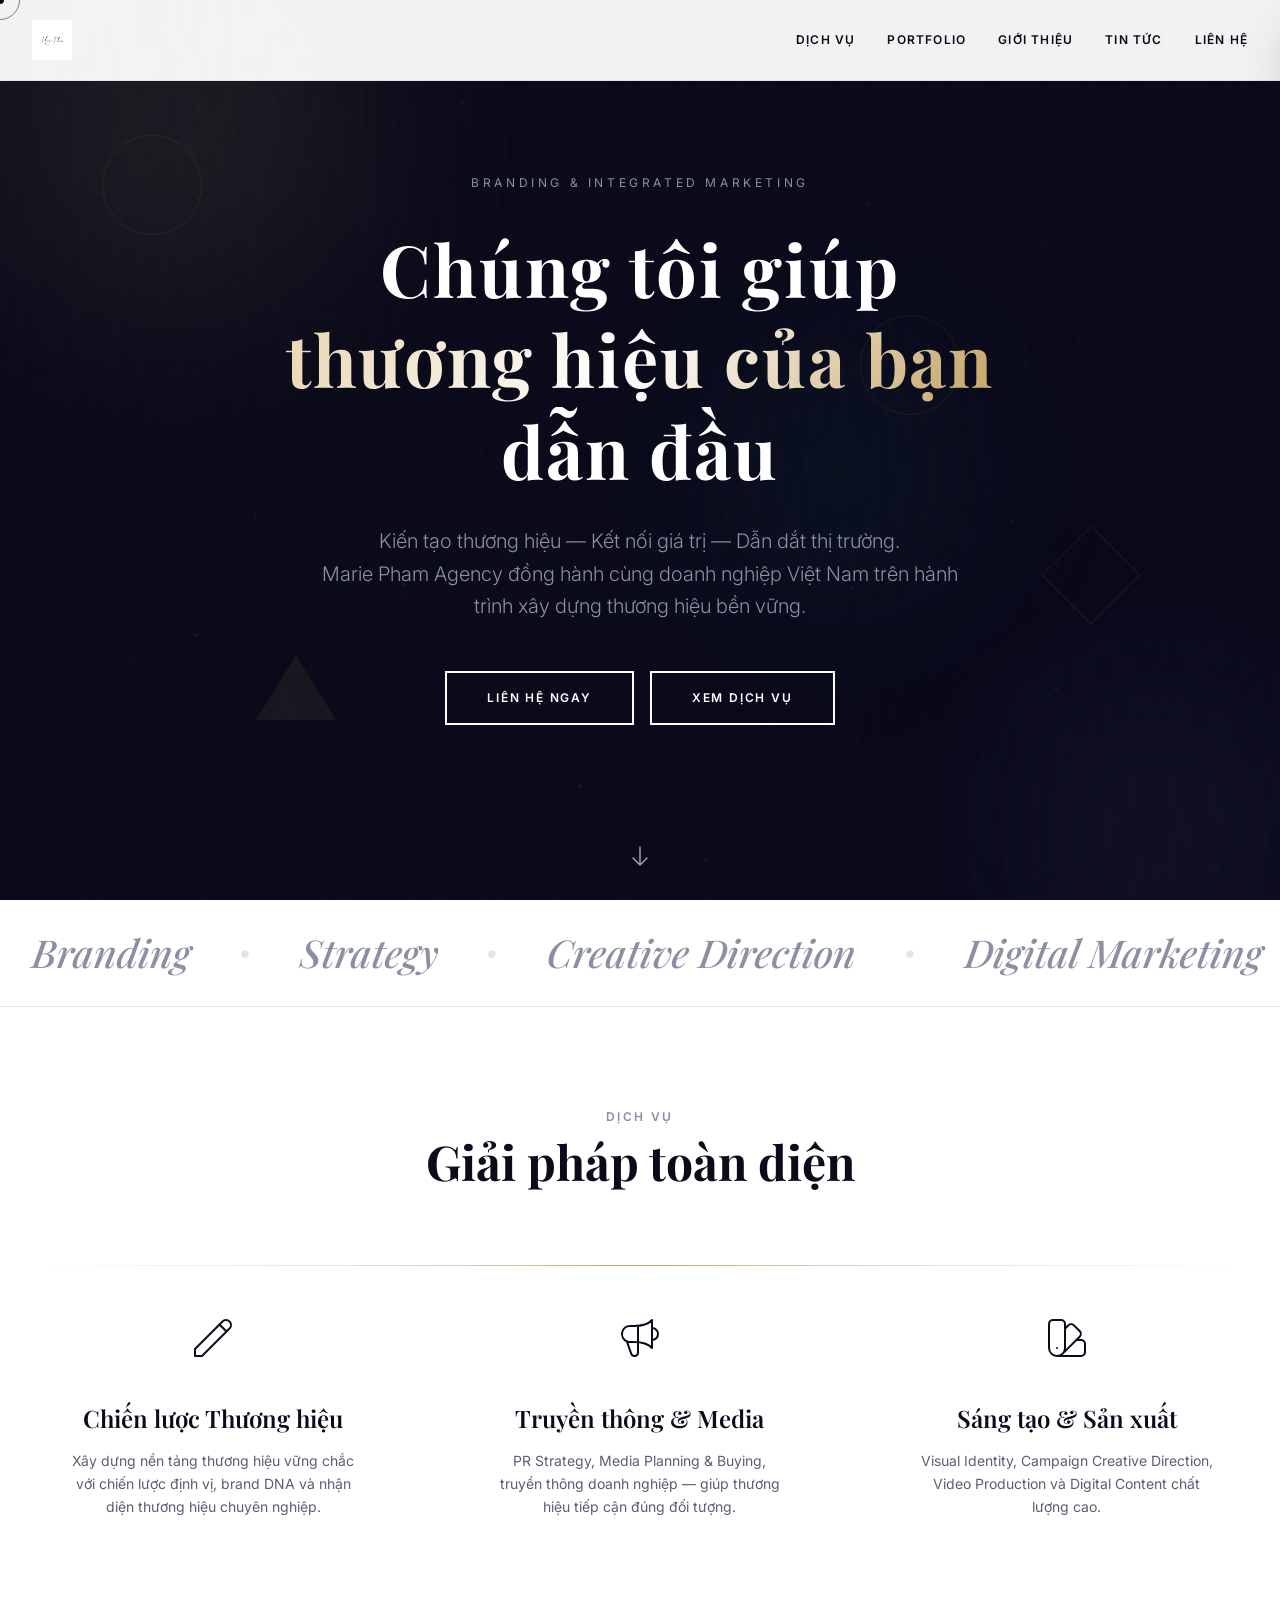
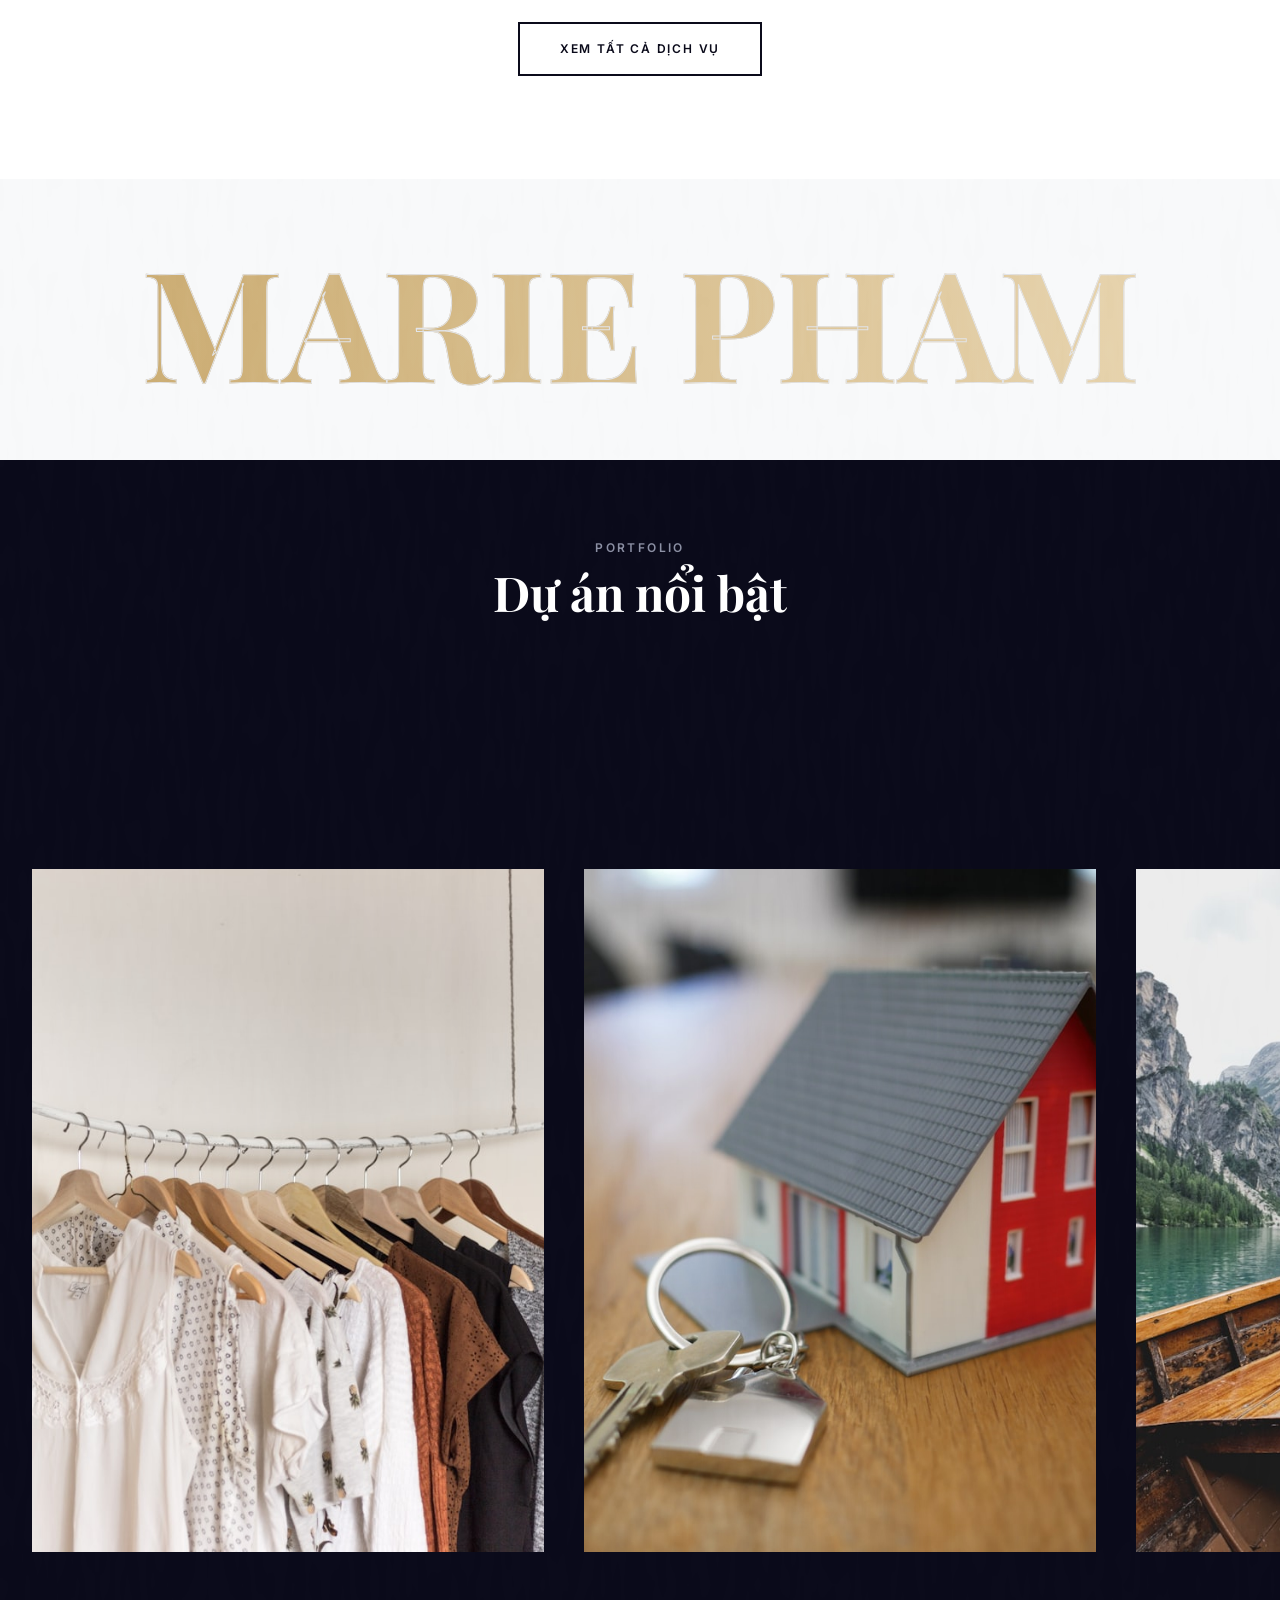
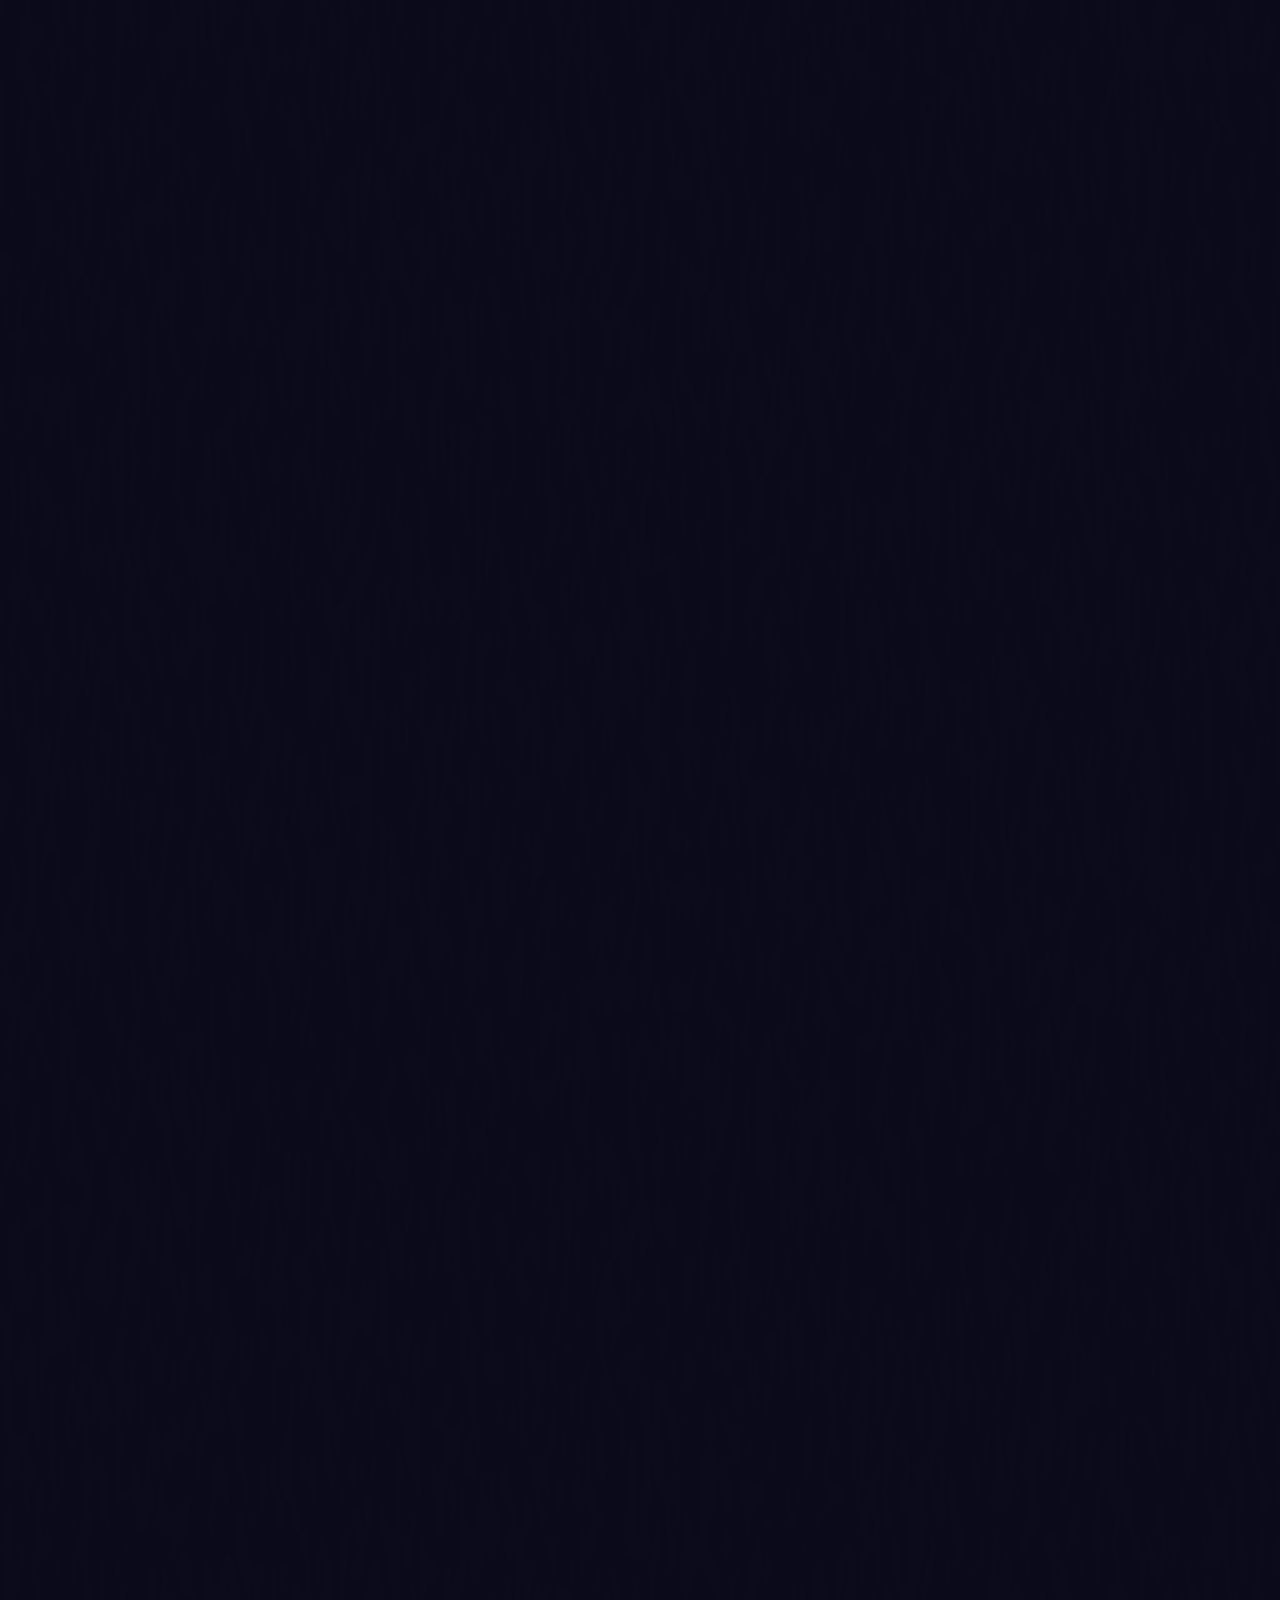
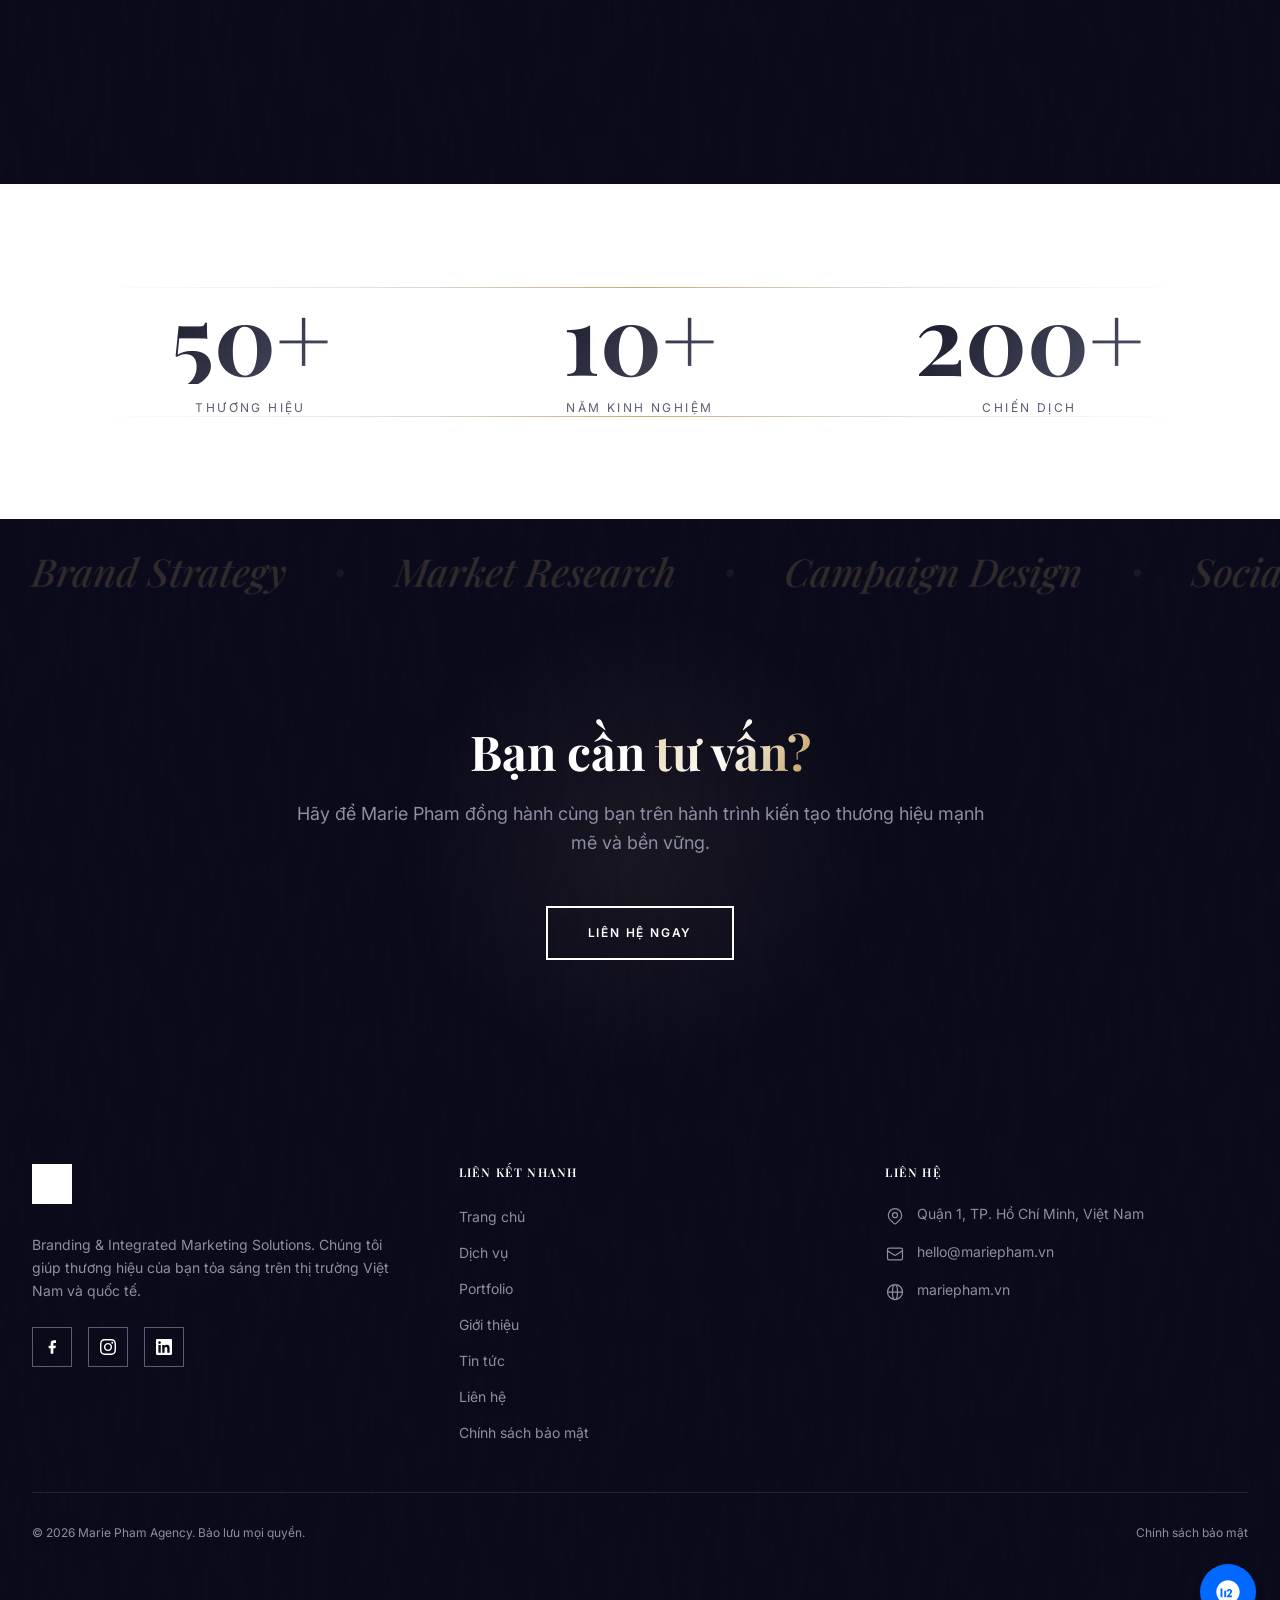
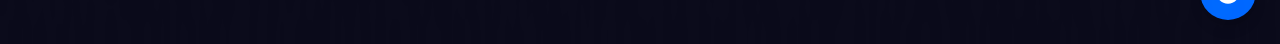
==== commit b2b4a235: "Update canonical URLs from EC2 IP to mariepham.vn Co-Authored-By: Claude Opus 4.6 <noreply@anthropic" ====
--- a/index.html
+++ b/index.html
@@ -1,4 +1,4 @@
-<!DOCTYPE html><html lang="vi"> <head><meta charset="UTF-8"><meta name="viewport" content="width=device-width, initial-scale=1.0"><meta name="description" content="Marie Pham Agency — Giải pháp branding và marketing tích hợp chuyên nghiệp tại Việt Nam. Tư vấn chiến lược thương hiệu cho start-up và doanh nghiệp vừa và nhỏ."><meta name="generator" content="Astro v6.1.10"><link rel="canonical" href="http://15.135.214.42/"><link rel="icon" type="image/svg+xml" href="/favicon.svg"><link rel="icon" type="image/x-icon" href="/favicon.ico"><meta property="og:title" content="Trang chủ | Marie Pham Agency"><meta property="og:description" content="Marie Pham Agency — Giải pháp branding và marketing tích hợp chuyên nghiệp tại Việt Nam. Tư vấn chiến lược thương hiệu cho start-up và doanh nghiệp vừa và nhỏ."><meta property="og:image" content="http://15.135.214.42/images/hero-dark.jpg"><meta property="og:url" content="http://15.135.214.42/"><meta property="og:type" content="website"><meta property="og:locale" content="vi_VN"><meta name="twitter:card" content="summary_large_image"><link rel="preconnect" href="https://fonts.googleapis.com"><link rel="preconnect" href="https://fonts.gstatic.com" crossorigin><link href="https://fonts.googleapis.com/css2?family=Inter:wght@300;400;500;600;700&family=Playfair+Display:ital,wght@0,400;0,500;0,600;0,700;1,400;1,500&display=swap" rel="stylesheet"><title>Trang chủ | Marie Pham Agency</title><meta name="astro-view-transitions-enabled" content="true"><meta name="astro-view-transitions-fallback" content="animate"><script type="module" src="/_astro/ClientRouter.astro_astro_type_script_index_0_lang.j56hQv-j.js"></script><link rel="stylesheet" href="/_astro/Layout.DgjwpuRf.css"></head> <body class="bg-brand-white text-brand-black antialiased"> <!-- Branded intro loader --> <div id="intro-loader" class="intro-loader"> <div class="intro-inner"> <div class="intro-line"></div> <span class="intro-text">Marie Pham</span> <span class="intro-sub">Agency</span> <div class="intro-line"></div> </div> </div> <div class="cursor-dot" id="cursor-dot"></div> <div class="cursor-ring" id="cursor-ring"></div> <!-- Cursor sparkle canvas --> <canvas id="sparkle-canvas" class="sparkle-canvas"></canvas> <header id="site-header" class="fixed top-0 left-0 right-0 z-50 transition-all duration-500 border-b header-solid"> <div class="max-w-7xl mx-auto px-4 sm:px-6 lg:px-8"> <div class="flex items-center justify-between h-20"> <!-- Logo --> <a href="/" class="flex items-center"> <img id="header-logo" src="/images/client-logo.jpg" alt="Marie Pham" class="h-10 w-auto"> </a> <!-- Desktop Navigation --> <nav class="hidden lg:flex items-center gap-8" aria-label="Main navigation"> <a href="/dich-vu" class="nav-link text-xs font-semibold uppercase tracking-widest transition-colors duration-400"> Dịch vụ </a><a href="/portfolio" class="nav-link text-xs font-semibold uppercase tracking-widest transition-colors duration-400"> Portfolio </a><a href="/gioi-thieu" class="nav-link text-xs font-semibold uppercase tracking-widest transition-colors duration-400"> Giới thiệu </a><a href="/tin-tuc" class="nav-link text-xs font-semibold uppercase tracking-widest transition-colors duration-400"> Tin tức </a><a href="/lien-he" class="nav-link text-xs font-semibold uppercase tracking-widest transition-colors duration-400"> Liên hệ </a> </nav> <!-- Mobile Menu Button --> <button id="menu-toggle" class="lg:hidden flex flex-col items-center justify-center w-10 h-10 gap-1.5" aria-label="Toggle menu" aria-expanded="false"> <span class="menu-bar block w-6 h-0.5 transition-all duration-300" id="bar1"></span> <span class="menu-bar block w-6 h-0.5 transition-all duration-300" id="bar2"></span> <span class="menu-bar block w-4 h-0.5 transition-all duration-300 ml-auto" id="bar3"></span> </button> </div> </div> <!-- Mobile Menu --> <div id="mobile-menu" class="mobile-menu fixed top-0 right-0 w-80 h-full bg-brand-white z-50 shadow-2xl flex flex-col"> <div class="flex items-center justify-between px-6 h-20 border-b border-brand-gray-200"> <img src="/images/client-logo.jpg" alt="Marie Pham" class="h-8 w-auto"> <button id="menu-close" class="w-10 h-10 flex items-center justify-center" aria-label="Close menu"> <svg class="w-6 h-6" fill="none" stroke="currentColor" viewBox="0 0 24 24"> <path stroke-linecap="round" stroke-linejoin="round" stroke-width="1.5" d="M6 18L18 6M6 6l12 12"></path> </svg> </button> </div> <nav class="flex flex-col px-6 py-8 gap-6" aria-label="Mobile navigation"> <a href="/" class="text-sm font-semibold uppercase tracking-widest text-brand-black hover:text-brand-gray-400 transition-colors duration-300">
+<!DOCTYPE html><html lang="vi"> <head><meta charset="UTF-8"><meta name="viewport" content="width=device-width, initial-scale=1.0"><meta name="description" content="Marie Pham Agency — Giải pháp branding và marketing tích hợp chuyên nghiệp tại Việt Nam. Tư vấn chiến lược thương hiệu cho start-up và doanh nghiệp vừa và nhỏ."><meta name="generator" content="Astro v6.1.10"><link rel="canonical" href="https://mariepham.vn/"><link rel="icon" type="image/svg+xml" href="/favicon.svg"><link rel="icon" type="image/x-icon" href="/favicon.ico"><meta property="og:title" content="Trang chủ | Marie Pham Agency"><meta property="og:description" content="Marie Pham Agency — Giải pháp branding và marketing tích hợp chuyên nghiệp tại Việt Nam. Tư vấn chiến lược thương hiệu cho start-up và doanh nghiệp vừa và nhỏ."><meta property="og:image" content="https://mariepham.vn/images/hero-dark.jpg"><meta property="og:url" content="https://mariepham.vn/"><meta property="og:type" content="website"><meta property="og:locale" content="vi_VN"><meta name="twitter:card" content="summary_large_image"><link rel="preconnect" href="https://fonts.googleapis.com"><link rel="preconnect" href="https://fonts.gstatic.com" crossorigin><link href="https://fonts.googleapis.com/css2?family=Inter:wght@300;400;500;600;700&family=Playfair+Display:ital,wght@0,400;0,500;0,600;0,700;1,400;1,500&display=swap" rel="stylesheet"><title>Trang chủ | Marie Pham Agency</title><meta name="astro-view-transitions-enabled" content="true"><meta name="astro-view-transitions-fallback" content="animate"><script type="module" src="/_astro/ClientRouter.astro_astro_type_script_index_0_lang.j56hQv-j.js"></script><link rel="stylesheet" href="/_astro/Layout.DgjwpuRf.css"></head> <body class="bg-brand-white text-brand-black antialiased"> <!-- Branded intro loader --> <div id="intro-loader" class="intro-loader"> <div class="intro-inner"> <div class="intro-line"></div> <span class="intro-text">Marie Pham</span> <span class="intro-sub">Agency</span> <div class="intro-line"></div> </div> </div> <div class="cursor-dot" id="cursor-dot"></div> <div class="cursor-ring" id="cursor-ring"></div> <!-- Cursor sparkle canvas --> <canvas id="sparkle-canvas" class="sparkle-canvas"></canvas> <header id="site-header" class="fixed top-0 left-0 right-0 z-50 transition-all duration-500 border-b header-solid"> <div class="max-w-7xl mx-auto px-4 sm:px-6 lg:px-8"> <div class="flex items-center justify-between h-20"> <!-- Logo --> <a href="/" class="flex items-center"> <img id="header-logo" src="/images/client-logo.jpg" alt="Marie Pham" class="h-10 w-auto"> </a> <!-- Desktop Navigation --> <nav class="hidden lg:flex items-center gap-8" aria-label="Main navigation"> <a href="/dich-vu" class="nav-link text-xs font-semibold uppercase tracking-widest transition-colors duration-400"> Dịch vụ </a><a href="/portfolio" class="nav-link text-xs font-semibold uppercase tracking-widest transition-colors duration-400"> Portfolio </a><a href="/gioi-thieu" class="nav-link text-xs font-semibold uppercase tracking-widest transition-colors duration-400"> Giới thiệu </a><a href="/tin-tuc" class="nav-link text-xs font-semibold uppercase tracking-widest transition-colors duration-400"> Tin tức </a><a href="/lien-he" class="nav-link text-xs font-semibold uppercase tracking-widest transition-colors duration-400"> Liên hệ </a> </nav> <!-- Mobile Menu Button --> <button id="menu-toggle" class="lg:hidden flex flex-col items-center justify-center w-10 h-10 gap-1.5" aria-label="Toggle menu" aria-expanded="false"> <span class="menu-bar block w-6 h-0.5 transition-all duration-300" id="bar1"></span> <span class="menu-bar block w-6 h-0.5 transition-all duration-300" id="bar2"></span> <span class="menu-bar block w-4 h-0.5 transition-all duration-300 ml-auto" id="bar3"></span> </button> </div> </div> <!-- Mobile Menu --> <div id="mobile-menu" class="mobile-menu fixed top-0 right-0 w-80 h-full bg-brand-white z-50 shadow-2xl flex flex-col"> <div class="flex items-center justify-between px-6 h-20 border-b border-brand-gray-200"> <img src="/images/client-logo.jpg" alt="Marie Pham" class="h-8 w-auto"> <button id="menu-close" class="w-10 h-10 flex items-center justify-center" aria-label="Close menu"> <svg class="w-6 h-6" fill="none" stroke="currentColor" viewBox="0 0 24 24"> <path stroke-linecap="round" stroke-linejoin="round" stroke-width="1.5" d="M6 18L18 6M6 6l12 12"></path> </svg> </button> </div> <nav class="flex flex-col px-6 py-8 gap-6" aria-label="Mobile navigation"> <a href="/" class="text-sm font-semibold uppercase tracking-widest text-brand-black hover:text-brand-gray-400 transition-colors duration-300">
 Trang chủ
 </a> <a href="/dich-vu" class="text-sm font-semibold uppercase tracking-widest text-brand-black hover:text-brand-gray-400 transition-colors duration-300"> Dịch vụ </a><a href="/portfolio" class="text-sm font-semibold uppercase tracking-widest text-brand-black hover:text-brand-gray-400 transition-colors duration-300"> Portfolio </a><a href="/gioi-thieu" class="text-sm font-semibold uppercase tracking-widest text-brand-black hover:text-brand-gray-400 transition-colors duration-300"> Giới thiệu </a><a href="/tin-tuc" class="text-sm font-semibold uppercase tracking-widest text-brand-black hover:text-brand-gray-400 transition-colors duration-300"> Tin tức </a><a href="/lien-he" class="text-sm font-semibold uppercase tracking-widest text-brand-black hover:text-brand-gray-400 transition-colors duration-300"> Liên hệ </a> </nav> </div> <!-- Overlay --> <div id="menu-overlay" class="fixed inset-0 bg-black/50 z-40 hidden"></div> </header> <!-- Spacer for fixed header --> <div id="header-spacer" class="h-20"></div> <script type="module">const c=document.getElementById("menu-toggle"),i=document.getElementById("menu-close"),s=document.getElementById("mobile-menu"),o=document.getElementById("menu-overlay"),e=document.getElementById("site-header"),t=document.getElementById("header-logo"),n=document.getElementById("header-spacer");function r(){s?.classList.add("open"),o?.classList.remove("hidden"),document.body.style.overflow="hidden"}function d(){s?.classList.remove("open"),o?.classList.add("hidden"),document.body.style.overflow=""}c?.addEventListener("click",r);i?.addEventListener("click",d);o?.addEventListener("click",d);s?.querySelectorAll("a").forEach(a=>{a.addEventListener("click",d)});const m=window.location.pathname==="/"||window.location.pathname==="";function l(){e&&(m&&window.scrollY<80?(e.classList.remove("header-solid"),e.classList.add("header-transparent"),t&&(t.style.filter="brightness(0) invert(1)"),n&&(n.style.display="none")):(e.classList.remove("header-transparent"),e.classList.add("header-solid"),t&&(t.style.filter=""),n&&(n.style.display="")))}l();window.addEventListener("scroll",l,{passive:!0});</script> <main>   <section class="relative min-h-[100svh] flex items-center justify-center bg-brand-black overflow-hidden -mt-20"> <!-- Aurora gradient blobs (mouse-interactive on desktop) --> <div class="hero-aurora"> <div class="aurora-blob aurora-blob-1"></div> <div class="aurora-blob aurora-blob-2"></div> <div class="aurora-blob aurora-blob-3"></div> </div> <!-- Floating particles --> <div class="hero-particles"></div> <!-- Geometric shapes --> <div class="geo-shapes"> <div class="geo-shape geo-shape--circle"></div> <div class="geo-shape geo-shape--square"></div> <div class="geo-shape geo-shape--triangle"></div> <div class="geo-shape geo-shape--circle"></div> </div> <div class="relative z-10 text-center text-white px-4 sm:px-6 max-w-5xl mx-auto"> <p class="text-[0.65rem] sm:text-xs uppercase tracking-[0.25em] sm:tracking-[0.3em] text-brand-gray-400 mb-6 sm:mb-8 fade-in">
 Branding & Integrated Marketing
